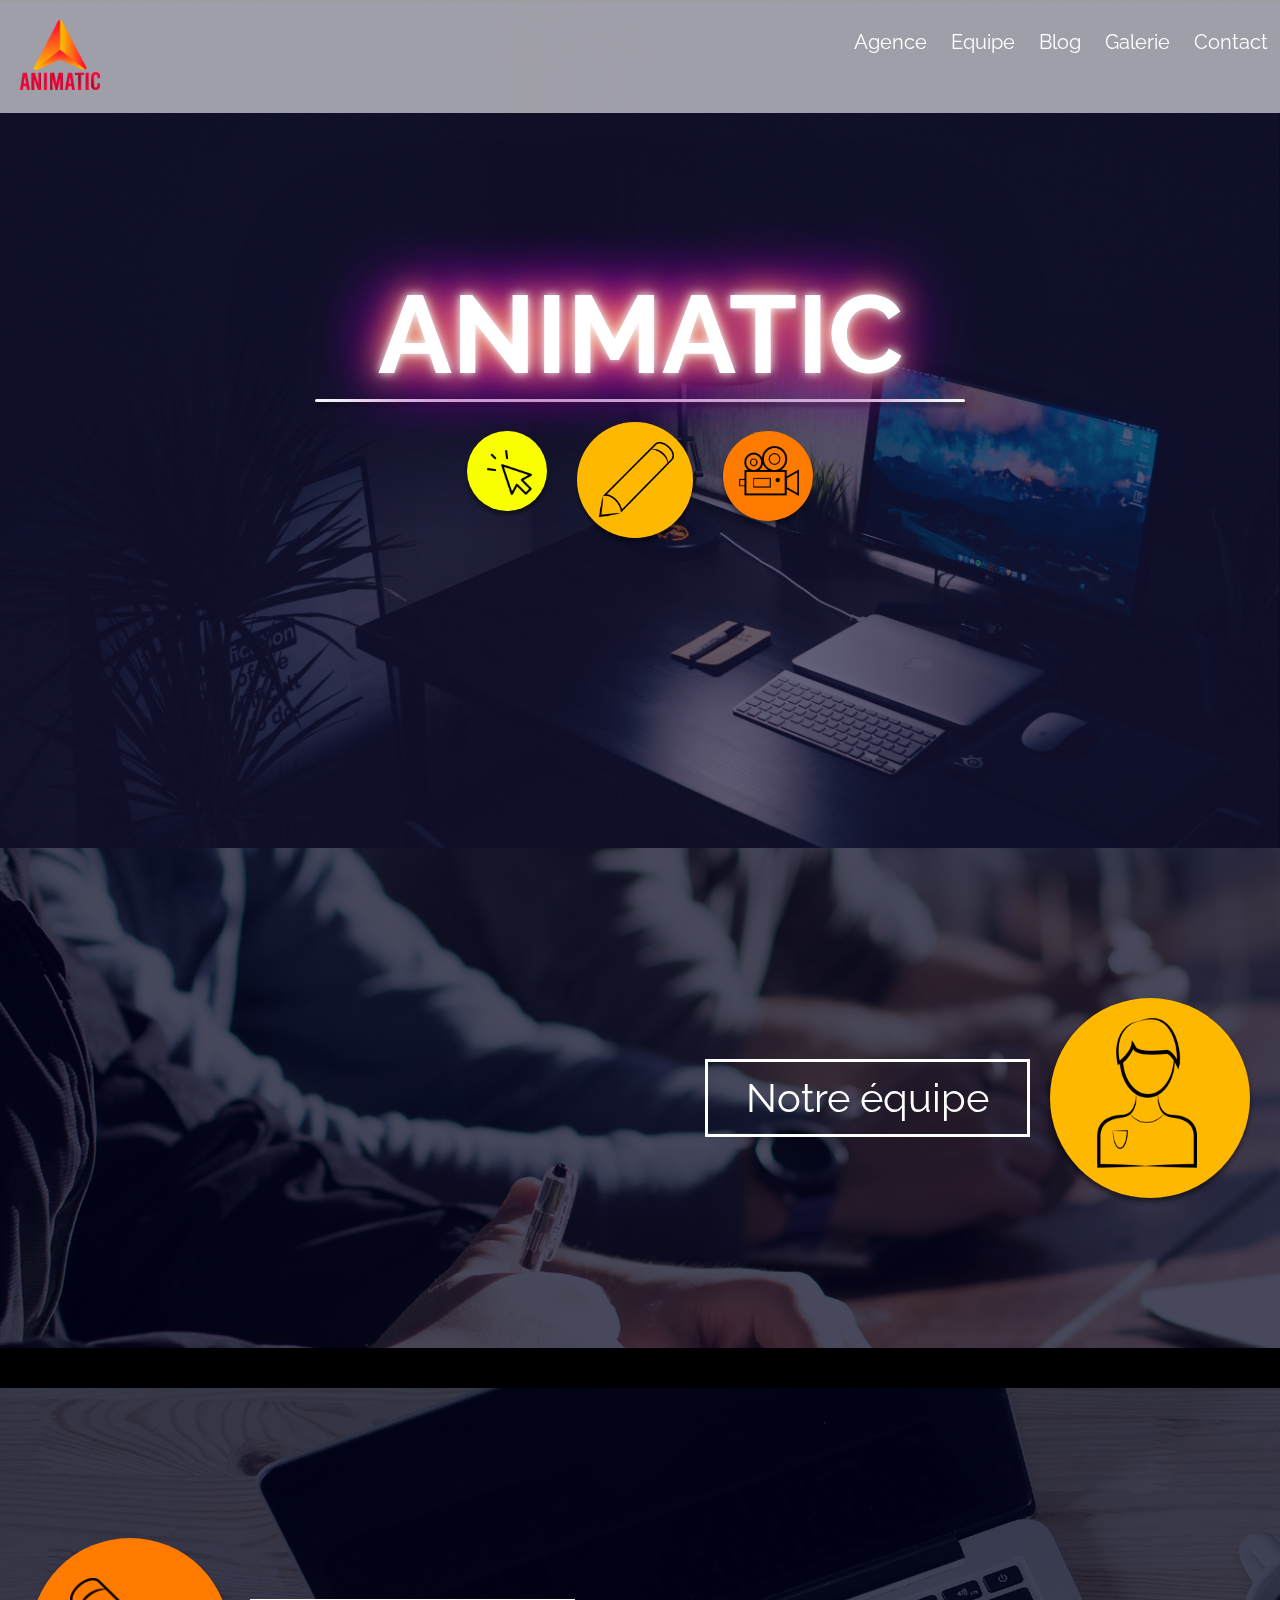
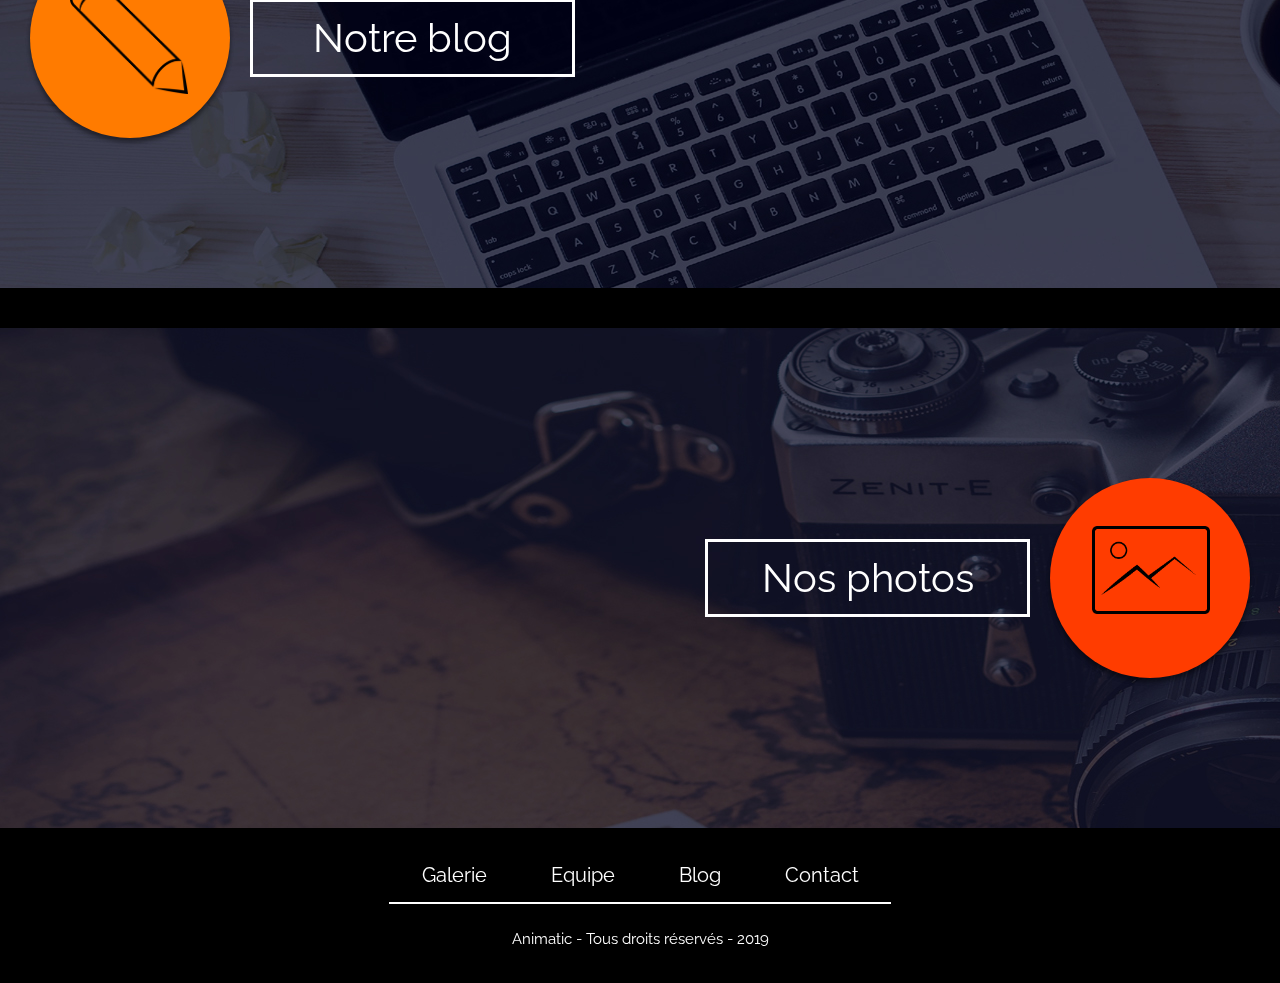
==== index.html @ a9f12fcb "Add files via upload" ====
<!DOCTYPE html>
<html lang="fr">
<head>
	<meta charset="utf-8">
	<title>Animatic</title>
	<link href="https://fonts.googleapis.com/css?family=Raleway" rel="stylesheet">
	<link rel="stylesheet" type="text/css" href="styles/style_accueil.css">
	<link rel="icon" type="image/png" href="img/favicon.png" /> 
</head>

<body>
	
	<header>
		
		<div class="flexmenu espace"> 
			<!-- LOGO  -->
			<a href="index.html">
				<div class="logo">
					<img src="img/logo1.png" class="logo1">
				</div>
			</a>
			
			<!-- MENU-->
			<div class="menu">
				<a href="pages/Contact.html" class="neon">Contact</a>
				<a href="pages/Galerie.html"  class="neon">Galerie</a>
				<a href="pages/Blog.html" class="neon">Blog</a> 
				<a href="pages/Equipe.html" class="neon">Equipe</a>
				<a href="pages/Accueil.html" class="neon">Agence</a>
			</div> 
		</div>
		
	</header>
	
	
	<img src="img/testoff.jpg" class="superbg">
	
	
	
	<!-- PARTIE 1 -->
	<div class="animatic blink">ANIMATIC</div>
	<div class="ligne shadow"></div>
	
	<div class="flex">
		
		<a href="pages/Equipe.html">
			<div class="ellipse1 couleurlight shadow neonbox">
				<img src="img/cursor.png" class="cursor">
			</div>
		</a>
		
		<a href="pages/Blog.html">
			<div class="ellipse2 couleurmedium1 shadow neonbox">
				<img src="img/pen.png" class="pen ">
			</div>
		</a>
		
		<a href="pages/Galerie.html">
			
			<div class="ellipse3 couleurmedium2 shadow neonbox">
				<img src="img/video-camera.png" class="camera">
			</div>
		</a>
		
	</div>
	
	
	<!-- PARTIE 2 -->
	
	<!-- AGENCE -->
	
	
	<!-- EQUIPE -->
	<div class="team">
		<div class="flexBoitesGauche">
			
			<div class="cadreEquipe equipe">
				<a href="pages/Equipe.html">Notre équipe</a>
			</div>
			
			<div class="ellipseEquipe couleurmedium1 shadow">
				<img src="img/user.png" class="man">
			</div>	
		</div>
	</div>
	
	<!-- BLOG -->
	
	<div class="blogpic">
		<div class="flexBoitesDroite">
			
			<div class="ellipseBlog couleurmedium2 shadow">
				<img src="img/pen1.png" class="ecrit">
			</div> 
			
			<div class="cadreBlog blog">
				<a href="pages/Blog.html">Notre blog</a>
			</div>
			
		</div>
	</div>
	
	
	
	<!-- GALERIE -->
	<div class="pic">
		<div class="flexBoitesGauche">
			
			<div class="cadreGalerie galerie">
				<a href="pages/Galerie.html">Nos photos</a>
			</div>
			
			<div class="ellipseGalerie couleurdark shadow">
				<img src="img/photo.png" class="photo">
			</div>
			
		</div>
	</div>
	
	<footer>
		<a href="pages/Galerie.html">Galerie</a>
		<a href="pages/Equipe.html">Equipe</a>
		<a href="pages/Blog.html">Blog</a>
		<a href="pages/Contact.html">Contact</a>
		<hr>
		<br>
		Animatic - Tous droits réservés - 2019
	</footer>
	
</body>
</html>
---- styles/style_accueil.css ----
header{
    width: 100%;
    position: fixed;
    top: 0;
    background-color: rgba(255, 255, 255, 0.6);
}

img.superbg {
    position:fixed;
    top:0;
    left:0;
    z-index:-1;
    width: 100vw;
    height: 100vh;
}


.blink {
    color:black; 
    animation: colorblink 3s infinite;
    font-size: 120px;
}

@keyframes colorblink { 
  0% { }
  70% { color:white;
        text-shadow : 
        0 0 10px white;
        text-shadow : 
        0 0 30px rgb(255, 233, 153);
        text-shadow :  
        0 0 40px rgb(253, 0, 0),
        0 0 70px rgb(225, 0, 255), 
        0 0 80px rgb(225, 0, 255), 
        0 0 100px #183152, 
        0 0 150px #183152; } 
}


body{
	padding: 0px;
	margin: 0px;
	font-family: 'Roboto', sans-serif;
	font-size: 14px;
	background-color: black;
}


/**********************************************************/
/************************COULEURS**************************/
/**********************************************************/
.couleurlight{
    background: #FAFF00;
}

.couleurmedium1{
    background: #FFB800;
}

.couleurmedium2{
    background: rgb(255, 123, 0);
}

.couleurdark{
    background: rgb(255, 60, 0);
}

.neon:hover{
	color:white;
	text-shadow: 
	0 0 10px white,
	 0 0 30px rgb(255, 233, 153), 
	 0 0 40px rgb(253, 0, 0),
	 0 0 70px rgb(225, 0, 255), 
	 0 0 80px rgb(225, 0, 255), 
	 0 0 100px #183152, 
	 0 0 150px #183152;
}

.neonbox:hover{
	box-shadow: 
	0 0 10px white,
	 0 0 30px rgb(255, 233, 153), 
	 0 0 40px rgb(253, 0, 0),
	 0 0 70px rgb(225, 0, 255), 
	 0 0 80px rgb(225, 0, 255), 
	 0 0 100px #183152, 
	 0 0 150px #183152;
	transition-duration: 1s;
}

/*************************EFFETS***************************/

.shadow{
	box-shadow: 0px 4px 4px rgba(0, 0, 0, 0.25), 
	0px 4px 4px rgba(0, 0, 0, 0.25);
}

/**********************************************************/
/*********************FIN COULEURS*************************/
/**********************************************************/


/**********************************************************/
/************************MENU******************************/
/**********************************************************/

/* LOGOS */

.logo{
    margin: 20px;
}
    
.logo1{ 
    width: 80px;
    height: 70px;
}

/* MENU */  

/**********************************************************/
/***********************FIN MENU***************************/
/**********************************************************/

.flexmenu{
	display: flex;	
}

.menu {
    padding-top: 20px;
    color: #ffffff;
    font-size: 20px;
    font-family: Raleway;
}
  
.menu a {
    float: right;
    color: #ffffff;
    padding: 10px 12px;
    text-decoration: none;
}
  
.menu a:hover {
    color: #FFB800;
    transition-duration: 0.4s;
}  

.espace{
    justify-content: space-between;
}

/**********************************************************/
/***********************PARTIE 1***************************/
/**********************************************************/

.animatic{
    text-align: center;  
    font-family: Raleway;
    font-weight: bold;
    font-size: 110px;
    padding-top: 30vh; 
    color:white;
	text-shadow: 
	0 0 10px white,
	 0 0 30px rgb(255, 233, 153), 
	 0 0 40px rgb(253, 0, 0),
	 0 0 70px rgb(225, 0, 255), 
	 0 0 80px rgb(225, 0, 255), 
	 0 0 100px #183152, 
	 0 0 150px #183152;
}

.ligne{
    width: 650px;
    height: 3px;
    margin-left: auto;
    margin-right: auto;
    border-radius: 40px;
    background-color: white;
}

/* FLEX POUR ELLIPSES */

.flex{
    display: flex;			
    margin:20px;
    justify-content: center;
}

/* ELLPSES */

.ellipse1{
    width: 80px;
    height: 80px;
	margin-left: auto;
	margin-top: 9px;
    border-radius:100px;
}

.ellipse2{
    width: 116px;
    height: 116px;
    margin-left: 30px;
    margin-right: 30px;
    border-radius:100px;
    margin-bottom: 270px;
}

.ellipse3{
    width: 90px;
    height: 90px;
	margin-right: auto; 
	margin-top: 9px;
    border-radius:100px;
}

/* HOVER ELLIPSES */

.ellipse1:hover{
    transform: scale(1.10);
    transition-duration: 1s;
}

.ellipse2:hover{
    transform: scale(1.10);
    transition-duration: 1s;
}

.ellipse3:hover{
    transform: scale(1.10);
    transition-duration: 1s;
}

.pen{
	width: 75px;
	height: 75px;
	margin-top: 20px;
	margin-left: 22px;
}

.pen:hover{
	transform: scale(1.1);
	transition-duration: 1s;
}

.cursor{
	width: 45px;
	height: 45px;
	margin-top: 19px;
	margin-left: 20px;
}

.cursor:hover{
	transform: scale(1.3);
	transition-duration: 1s;
}

.camera{
	width: 60px;
	height: 50px;
	margin-top:15px;
	margin-left: 16px;
}

.camera:hover{
	transform: scale(1.2);
	transition-duration: 1s;
}

/**********************************************************/
/***********************FIN PARTIE 1***********************/
/**********************************************************/


/**********************************************************/
/**********************PARTIE 2****************************/
/**********************************************************/


/* FLEX BOITES */
 .flexBoitesDroite{
    display: flex;
    margin: 0px;
}

.flexBoitesGauche{
    display: flex;
    margin: 0px;
    float: right;
}

/* BACK */

.team{
    background-image: url(../img/team.jpg);
    
    height: 500px;
    width: 100%;
    min-width: 1000px;
    margin-top: 40px;
}

.blogpic{
    background-image: url(../img/blog.jpg);
    
    height: 500px;
    width: 100%;
    min-width: 1000px;
    margin-top: 40px;
}

.pic{
    background-image: url(../img/pic.jpg);
    
    height: 500px;
    width: 100%;
    min-width: 1000px;
    margin-top: 40px;
}


/*****************************AGENCE************************/
/* ABSOLUT */
.ellipseAgence{
    margin-top: 150px; 
    margin-left: 30px;
    width: 200px;
    height: 200px;
    border-radius: 500px;
}

.ellipseAgence:hover{
    transform: scale(1.10);
    transition-duration: 1s;
}

.home{
    width: 125px;
    height: 120px;
    margin-top: 30px;
    margin-left: 39px;
}

.home:hover{
    transform: scale(1.2);
    transition-duration: 1s;
}

.cadreAgence{
    margin-top: 211px;
    margin-left: 20px;
    width: 325px;
    height: 78px;
    border: 3px solid #FFFFFF;
    box-sizing: border-box;
}

.agence{ 
    padding-top: 12px;
    color: #ffffff;
    font-size: 40px;
    font-family: "Raleway";
    text-align: center;
}
  
.agence a{
    color: #ffffff;
    padding: 10px 12px;
    text-decoration: none;
}
  
.agence a:hover{
    color: #FFB800;
    transition-duration: 1s;   
}  


/****************************EQIUPE************************/

.ellipseEquipe{
    margin-top: 150px; 
    margin-right: 30px;
    width: 200px;
    height: 200px;
    border-radius: 500px;
}

.ellipseEquipe:hover{
    transform: scale(1.10);
    transition-duration: 1s;
}

.man{
    width: 100px;
    height: 150px;
    margin-top: 20px;
    margin-left: 47px;
}

.man:hover{
    transform: scale(1.2);
    transition-duration: 1s;
}

.cadreEquipe{
    margin-top: 211px;
    margin-right: 20px;
    width: 325px;
    height: 78px;
    border: 3px solid #FFFFFF;
    box-sizing: border-box;
}

.equipe{
    padding-top: 12px;
    color: #ffffff;
    font-size: 40px;
    font-family: Raleway;
    text-align: center;
}
  
.equipe a{
    color: #ffffff;
    padding: 10px 12px;
    text-decoration: none;
}
  
.equipe a:hover{
    color: #FFB800;
    transition-duration: 1s;   
} 

/***********************BLOG*******************************/

.ellipseBlog{
    margin-top: 150px; 
    margin-left: 30px;
    width: 200px;
    height: 200px;
    border-radius: 500px;
}

.ellipseBlog:hover{
    transform: scale(1.10);
    transition-duration: 1s;
}

.ecrit{
    width: 118px;
    margin-top: 40px;
    margin-left: 40px;
}

.ecrit:hover{
    transform: scale(1.2);
    transition-duration: 1s;
}

.cadreBlog{
    margin-top: 211px;
    margin-left: 20px;
    width: 325px;
    height: 78px;
    border: 3px solid #FFFFFF;
    box-sizing: border-box;
}

.blog{
    padding-top: 12px;
    color: #ffffff;
    font-size: 40px;
    font-family: Raleway;
    text-align: center;
}
  
.blog a{
    color: #ffffff;
    padding: 10px 12px;
    text-decoration: none;
}
  
.blog a:hover{
    color: #FFB800;
    transition-duration: 1s;   
} 

/**********************GALERIE*****************************/

.ellipseGalerie{
    margin-top: 150px; 
    margin-right: 30px;
    width: 200px;
    height: 200px;
    border-radius: 500px;
}

.ellipseGalerie:hover{
    transform: scale(1.10);
    transition-duration: 1s;
}

.photo{
    width: 118px;
    margin-top: 48px;
    margin-left: 42px;
}

.photo:hover{
    transform: scale(1.2);
    transition-duration: 1s;
}

.cadreGalerie{
    margin-top: 211px;
    margin-right: 20px;
    width: 325px;
    height: 78px;
    border: 3px solid #FFFFFF;
    box-sizing: border-box;
}

.galerie{
    padding-top: 12px;
    color: #ffffff;
    font-size: 40px;
    font-family: Raleway;
    text-align: center;
}
  
.galerie a{
    color: #ffffff;
    padding: 10px 12px;
    text-decoration: none;
}
  
.galerie a:hover{
    color: #FFB800;
    transition-duration: 1s;   
} 

/**********************************************************/
/**********************FIN PARTIE 2************************/
/**********************************************************/

footer{
    background-color: black;
    text-align: center;
    padding: 35px;
    font-family :'Raleway';
    color: white;
    font-size: 15px;
}

footer a{
    text-decoration: none;
    color: white;
    font-size: 15pt;
    margin: 30px;
}

footer a:hover{
    color: #FFB800;
    transition-duration: 0.5s;
}

hr{
    border: 1px solid white;
    width: 500px;
    margin-top: 15px;
}
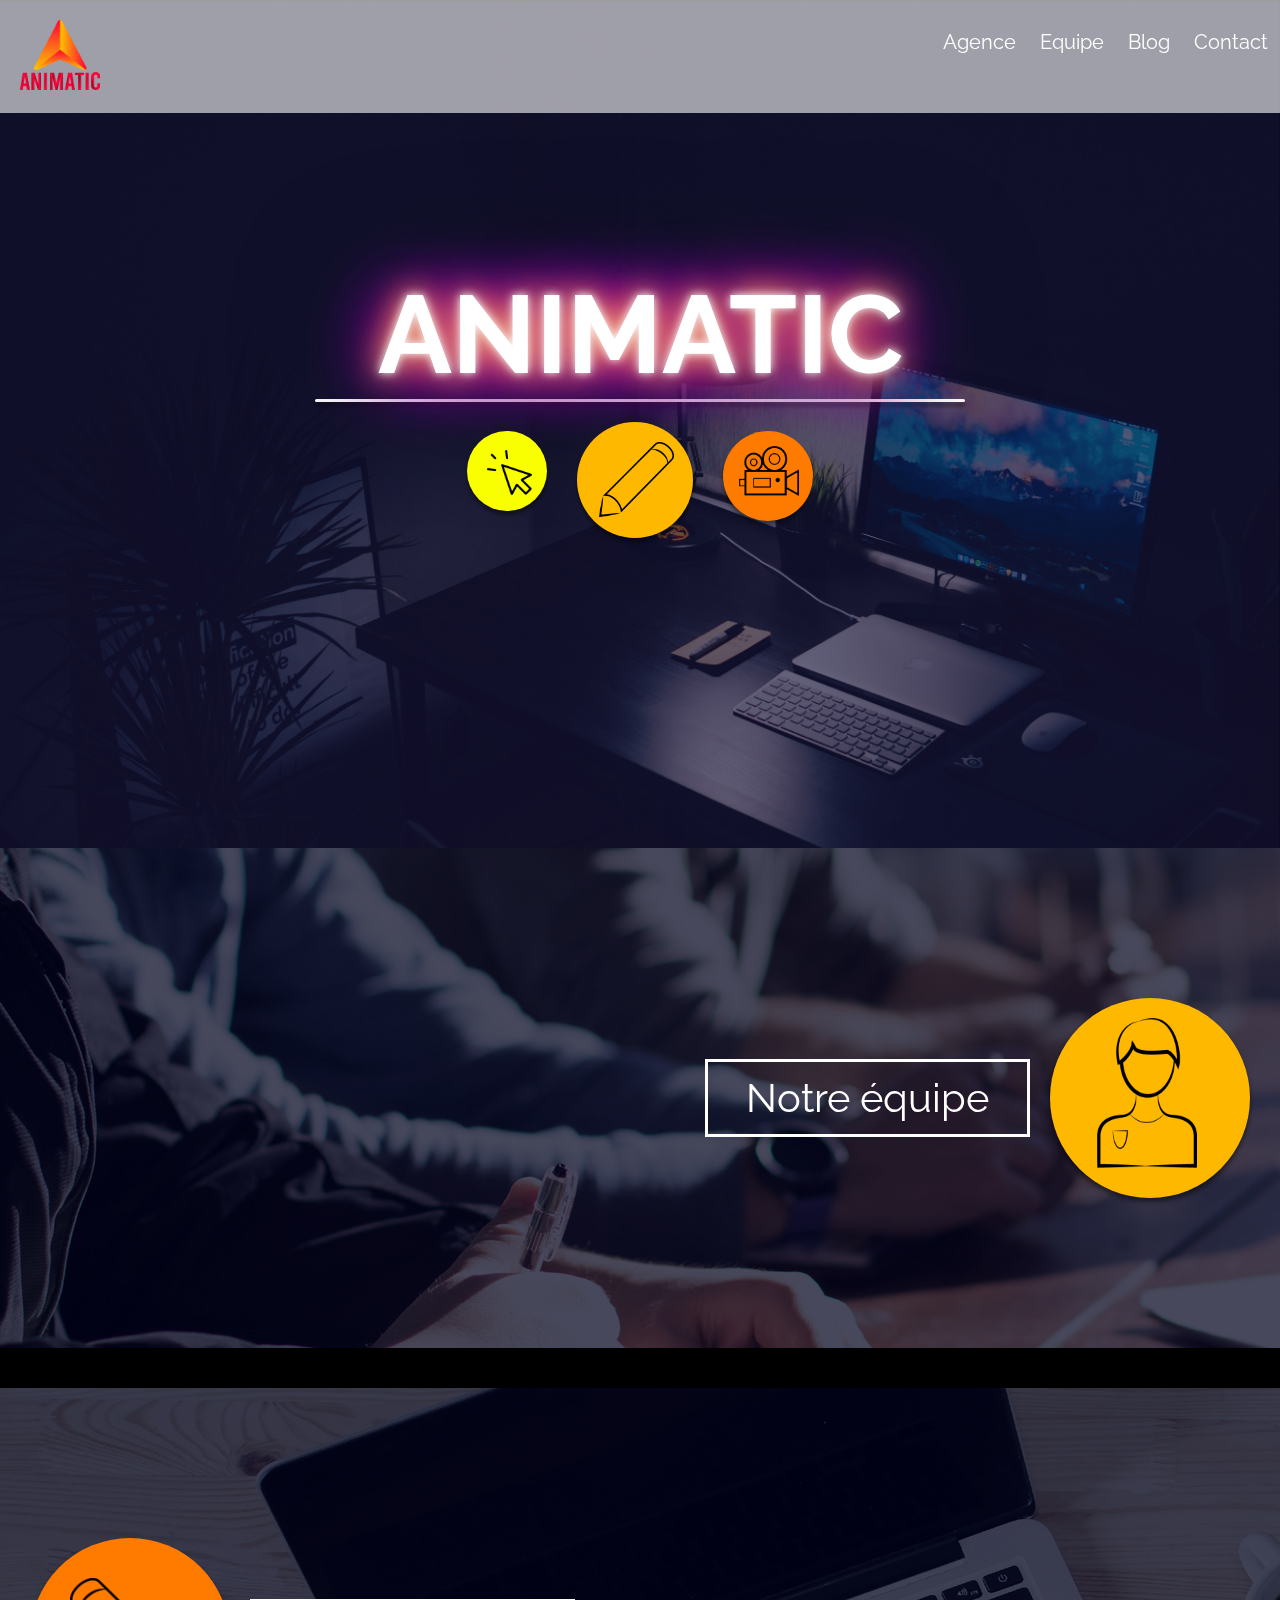
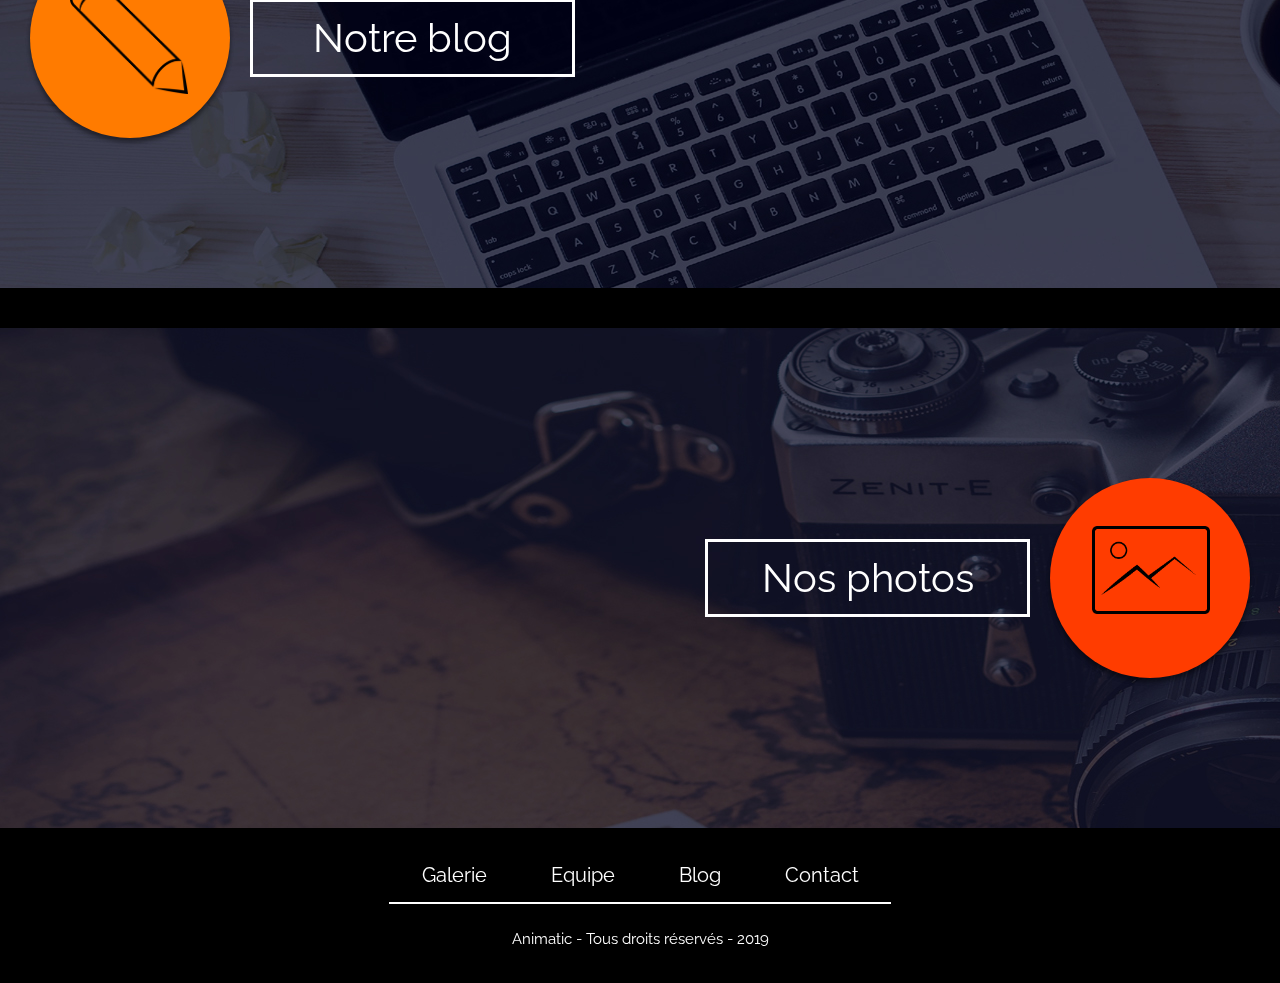
==== commit b46b8463: "Update index.html" ====
--- a/index.html
+++ b/index.html
@@ -23,7 +23,7 @@
 			<!-- MENU-->
 			<div class="menu">
 				<a href="pages/Contact.html" class="neon">Contact</a>
-				<a href="pages/Galerie.html"  class="neon">Galerie</a>
+				<!---<a href="pages/Galerie.html"  class="neon">Galerie</a>--->
 				<a href="pages/Blog.html" class="neon">Blog</a> 
 				<a href="pages/Equipe.html" class="neon">Equipe</a>
 				<a href="pages/Accueil.html" class="neon">Agence</a>
@@ -128,4 +128,4 @@
 	</footer>
 	
 </body>
-</html>+</html>
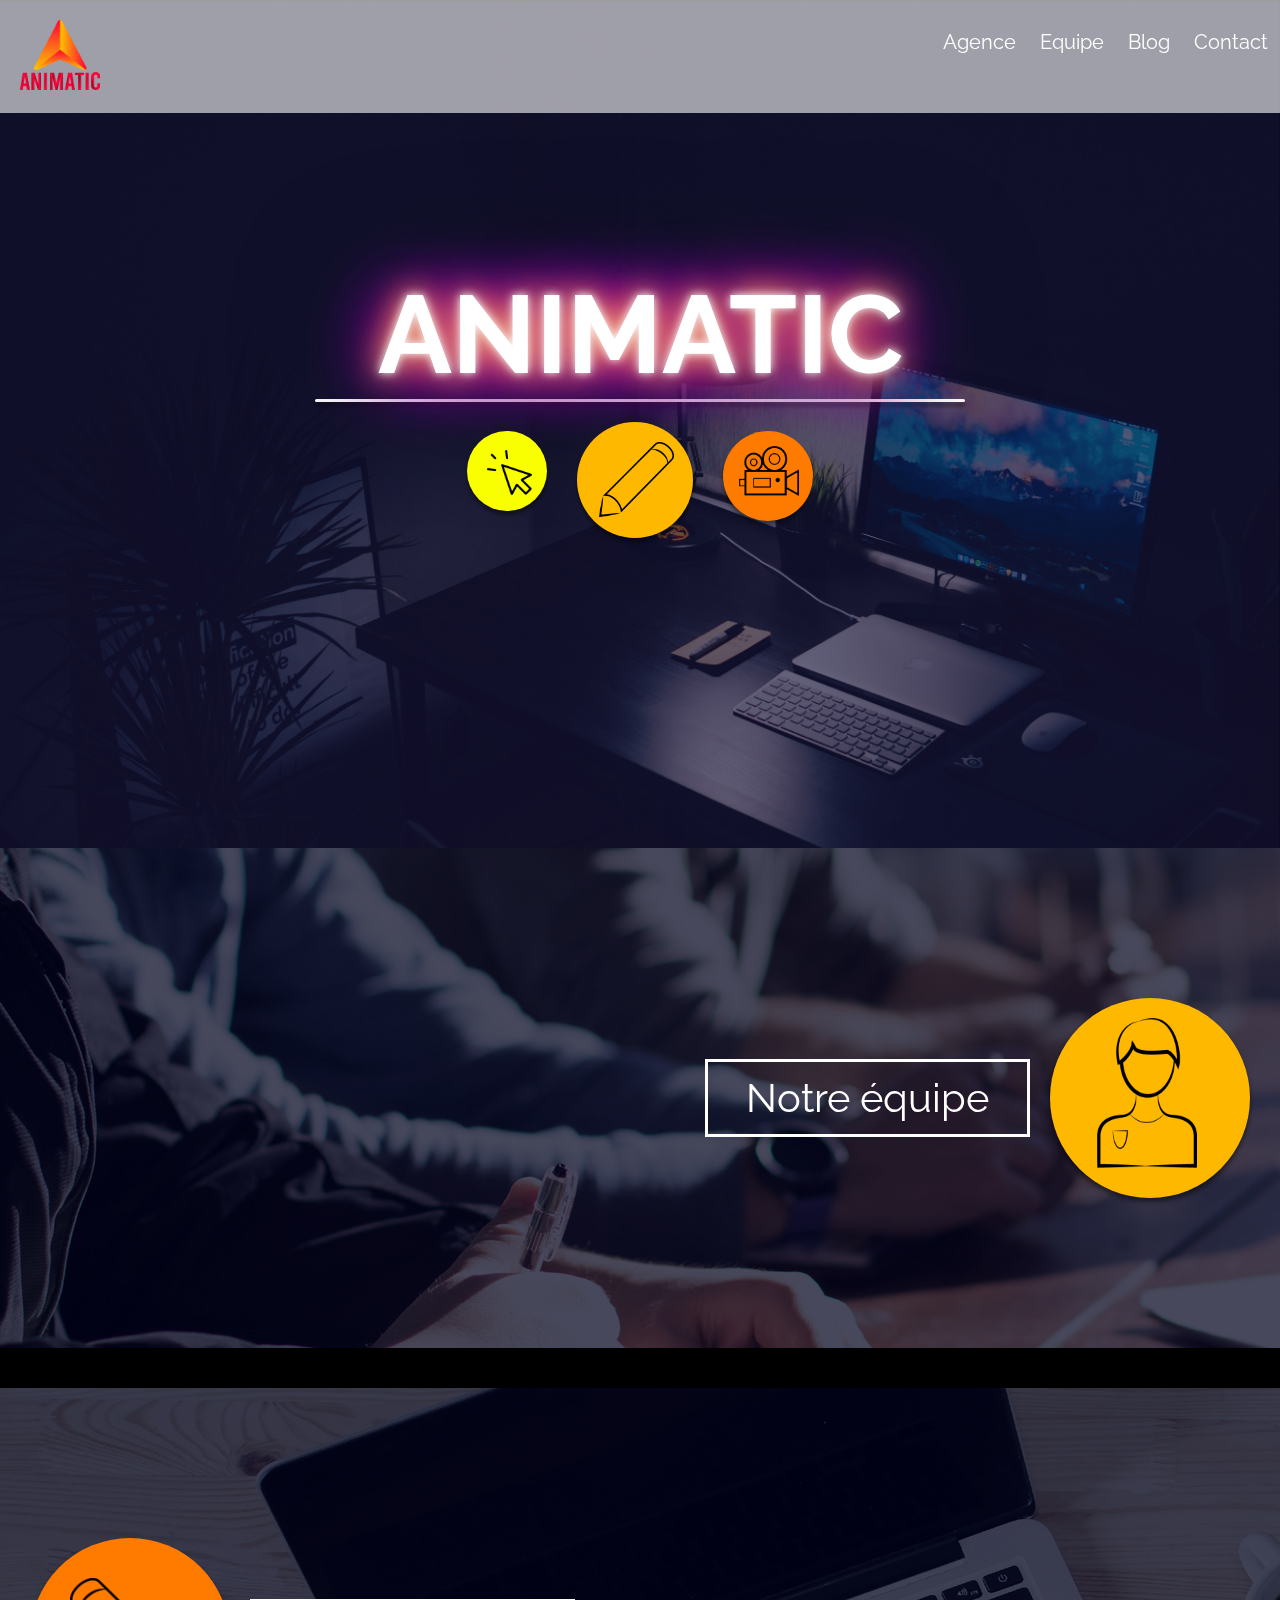
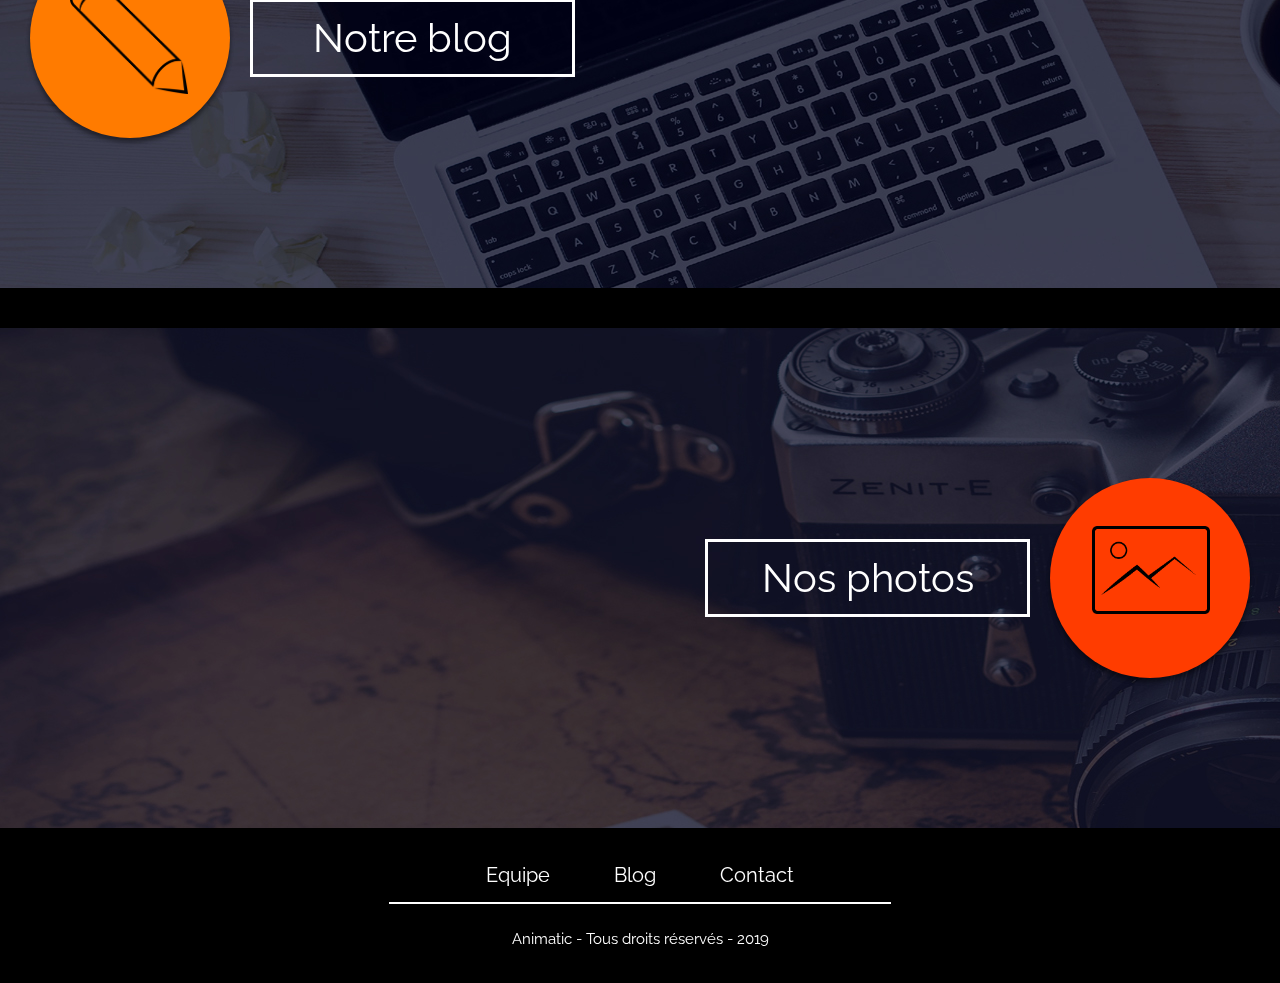
==== commit 89b2cb94: "Add files via upload" ====
--- a/index.html
+++ b/index.html
@@ -5,120 +5,119 @@
 	<title>Animatic</title>
 	<link href="https://fonts.googleapis.com/css?family=Raleway" rel="stylesheet">
 	<link rel="stylesheet" type="text/css" href="styles/style_accueil.css">
-	<link rel="icon" type="image/png" href="img/favicon.png" /> 
+	<link rel="stylesheet" type="text/css" href="styles/style_page.css">
+	<link rel="icon" type="image/png" href="img/favicon.png" />
 </head>
 
 <body>
-	
+
 	<header>
-		
-		<div class="flexmenu espace"> 
+
+		<div class="flexmenu espace">
 			<!-- LOGO  -->
 			<a href="index.html">
 				<div class="logo">
 					<img src="img/logo1.png" class="logo1">
 				</div>
 			</a>
-			
+
 			<!-- MENU-->
 			<div class="menu">
 				<a href="pages/Contact.html" class="neon">Contact</a>
-				<!---<a href="pages/Galerie.html"  class="neon">Galerie</a>--->
-				<a href="pages/Blog.html" class="neon">Blog</a> 
+				<a href="pages/Blog.html" class="neon">Blog</a>
 				<a href="pages/Equipe.html" class="neon">Equipe</a>
 				<a href="pages/Accueil.html" class="neon">Agence</a>
-			</div> 
+			</div>
 		</div>
-		
+
 	</header>
-	
-	
+
+
 	<img src="img/testoff.jpg" class="superbg">
-	
-	
-	
+
+
+
 	<!-- PARTIE 1 -->
 	<div class="animatic blink">ANIMATIC</div>
 	<div class="ligne shadow"></div>
-	
+
 	<div class="flex">
-		
+
 		<a href="pages/Equipe.html">
 			<div class="ellipse1 couleurlight shadow neonbox">
 				<img src="img/cursor.png" class="cursor">
 			</div>
 		</a>
-		
+
 		<a href="pages/Blog.html">
 			<div class="ellipse2 couleurmedium1 shadow neonbox">
 				<img src="img/pen.png" class="pen ">
 			</div>
 		</a>
-		
+
 		<a href="pages/Galerie.html">
-			
+
 			<div class="ellipse3 couleurmedium2 shadow neonbox">
 				<img src="img/video-camera.png" class="camera">
 			</div>
 		</a>
-		
+
 	</div>
-	
-	
+
+
 	<!-- PARTIE 2 -->
-	
+
 	<!-- AGENCE -->
-	
-	
+
+
 	<!-- EQUIPE -->
 	<div class="team">
 		<div class="flexBoitesGauche">
-			
+
 			<div class="cadreEquipe equipe">
 				<a href="pages/Equipe.html">Notre équipe</a>
 			</div>
-			
+
 			<div class="ellipseEquipe couleurmedium1 shadow">
 				<img src="img/user.png" class="man">
-			</div>	
+			</div>
 		</div>
 	</div>
-	
+
 	<!-- BLOG -->
-	
+
 	<div class="blogpic">
 		<div class="flexBoitesDroite">
-			
+
 			<div class="ellipseBlog couleurmedium2 shadow">
 				<img src="img/pen1.png" class="ecrit">
-			</div> 
-			
+			</div>
+
 			<div class="cadreBlog blog">
 				<a href="pages/Blog.html">Notre blog</a>
 			</div>
-			
+
 		</div>
 	</div>
-	
-	
-	
+
+
+
 	<!-- GALERIE -->
 	<div class="pic">
 		<div class="flexBoitesGauche">
-			
+
 			<div class="cadreGalerie galerie">
 				<a href="pages/Galerie.html">Nos photos</a>
 			</div>
-			
+
 			<div class="ellipseGalerie couleurdark shadow">
 				<img src="img/photo.png" class="photo">
 			</div>
-			
+
 		</div>
 	</div>
-	
+
 	<footer>
-		<a href="pages/Galerie.html">Galerie</a>
 		<a href="pages/Equipe.html">Equipe</a>
 		<a href="pages/Blog.html">Blog</a>
 		<a href="pages/Contact.html">Contact</a>
@@ -126,6 +125,6 @@
 		<br>
 		Animatic - Tous droits réservés - 2019
 	</footer>
-	
+
 </body>
 </html>
--- a/styles/style_accueil.css
+++ b/styles/style_accueil.css
@@ -1,10 +1,3 @@
-header{
-    width: 100%;
-    position: fixed;
-    top: 0;
-    background-color: rgba(255, 255, 255, 0.6);
-}
-
 img.superbg {
     position:fixed;
     top:0;
@@ -16,35 +9,25 @@
 
 
 .blink {
-    color:black; 
+    color:black;
     animation: colorblink 3s infinite;
     font-size: 120px;
 }
 
-@keyframes colorblink { 
+@keyframes colorblink {
   0% { }
   70% { color:white;
-        text-shadow : 
+        text-shadow :
         0 0 10px white;
-        text-shadow : 
+        text-shadow :
         0 0 30px rgb(255, 233, 153);
-        text-shadow :  
+        text-shadow :
         0 0 40px rgb(253, 0, 0),
-        0 0 70px rgb(225, 0, 255), 
-        0 0 80px rgb(225, 0, 255), 
-        0 0 100px #183152, 
-        0 0 150px #183152; } 
-}
-
-
-body{
-	padding: 0px;
-	margin: 0px;
-	font-family: 'Roboto', sans-serif;
-	font-size: 14px;
-	background-color: black;
-}
-
+        0 0 70px rgb(225, 0, 255),
+        0 0 80px rgb(225, 0, 255),
+        0 0 100px #183152,
+        0 0 150px #183152; }
+}
 
 /**********************************************************/
 /************************COULEURS**************************/
@@ -67,24 +50,24 @@
 
 .neon:hover{
 	color:white;
-	text-shadow: 
+	text-shadow:
 	0 0 10px white,
-	 0 0 30px rgb(255, 233, 153), 
+	 0 0 30px rgb(255, 233, 153),
 	 0 0 40px rgb(253, 0, 0),
-	 0 0 70px rgb(225, 0, 255), 
-	 0 0 80px rgb(225, 0, 255), 
-	 0 0 100px #183152, 
+	 0 0 70px rgb(225, 0, 255),
+	 0 0 80px rgb(225, 0, 255),
+	 0 0 100px #183152,
 	 0 0 150px #183152;
 }
 
 .neonbox:hover{
-	box-shadow: 
+	box-shadow:
 	0 0 10px white,
-	 0 0 30px rgb(255, 233, 153), 
+	 0 0 30px rgb(255, 233, 153),
 	 0 0 40px rgb(253, 0, 0),
-	 0 0 70px rgb(225, 0, 255), 
-	 0 0 80px rgb(225, 0, 255), 
-	 0 0 100px #183152, 
+	 0 0 70px rgb(225, 0, 255),
+	 0 0 80px rgb(225, 0, 255),
+	 0 0 100px #183152,
 	 0 0 150px #183152;
 	transition-duration: 1s;
 }
@@ -92,7 +75,7 @@
 /*************************EFFETS***************************/
 
 .shadow{
-	box-shadow: 0px 4px 4px rgba(0, 0, 0, 0.25), 
+	box-shadow: 0px 4px 4px rgba(0, 0, 0, 0.25),
 	0px 4px 4px rgba(0, 0, 0, 0.25);
 }
 
@@ -110,20 +93,20 @@
 .logo{
     margin: 20px;
 }
-    
-.logo1{ 
+
+.logo1{
     width: 80px;
     height: 70px;
 }
 
-/* MENU */  
+/* MENU */
 
 /**********************************************************/
 /***********************FIN MENU***************************/
 /**********************************************************/
 
 .flexmenu{
-	display: flex;	
+	display: flex;
 }
 
 .menu {
@@ -132,18 +115,18 @@
     font-size: 20px;
     font-family: Raleway;
 }
-  
+
 .menu a {
     float: right;
     color: #ffffff;
     padding: 10px 12px;
     text-decoration: none;
 }
-  
+
 .menu a:hover {
     color: #FFB800;
     transition-duration: 0.4s;
-}  
+}
 
 .espace{
     justify-content: space-between;
@@ -154,19 +137,19 @@
 /**********************************************************/
 
 .animatic{
-    text-align: center;  
+    text-align: center;
     font-family: Raleway;
     font-weight: bold;
     font-size: 110px;
-    padding-top: 30vh; 
+    padding-top: 30vh;
     color:white;
-	text-shadow: 
+	text-shadow:
 	0 0 10px white,
-	 0 0 30px rgb(255, 233, 153), 
+	 0 0 30px rgb(255, 233, 153),
 	 0 0 40px rgb(253, 0, 0),
-	 0 0 70px rgb(225, 0, 255), 
-	 0 0 80px rgb(225, 0, 255), 
-	 0 0 100px #183152, 
+	 0 0 70px rgb(225, 0, 255),
+	 0 0 80px rgb(225, 0, 255),
+	 0 0 100px #183152,
 	 0 0 150px #183152;
 }
 
@@ -182,7 +165,7 @@
 /* FLEX POUR ELLIPSES */
 
 .flex{
-    display: flex;			
+    display: flex;
     margin:20px;
     justify-content: center;
 }
@@ -209,7 +192,7 @@
 .ellipse3{
     width: 90px;
     height: 90px;
-	margin-right: auto; 
+	margin-right: auto;
 	margin-top: 9px;
     border-radius:100px;
 }
@@ -293,28 +276,22 @@
 
 .team{
     background-image: url(../img/team.jpg);
-    
+
     height: 500px;
-    width: 100%;
-    min-width: 1000px;
     margin-top: 40px;
 }
 
 .blogpic{
     background-image: url(../img/blog.jpg);
-    
+
     height: 500px;
-    width: 100%;
-    min-width: 1000px;
     margin-top: 40px;
 }
 
 .pic{
     background-image: url(../img/pic.jpg);
-    
+
     height: 500px;
-    width: 100%;
-    min-width: 1000px;
     margin-top: 40px;
 }
 
@@ -322,7 +299,7 @@
 /*****************************AGENCE************************/
 /* ABSOLUT */
 .ellipseAgence{
-    margin-top: 150px; 
+    margin-top: 150px;
     margin-left: 30px;
     width: 200px;
     height: 200px;
@@ -355,30 +332,30 @@
     box-sizing: border-box;
 }
 
-.agence{ 
+.agence{
     padding-top: 12px;
     color: #ffffff;
     font-size: 40px;
     font-family: "Raleway";
     text-align: center;
 }
-  
+
 .agence a{
     color: #ffffff;
     padding: 10px 12px;
     text-decoration: none;
 }
-  
+
 .agence a:hover{
     color: #FFB800;
-    transition-duration: 1s;   
-}  
+    transition-duration: 1s;
+}
 
 
 /****************************EQIUPE************************/
 
 .ellipseEquipe{
-    margin-top: 150px; 
+    margin-top: 150px;
     margin-right: 30px;
     width: 200px;
     height: 200px;
@@ -418,22 +395,22 @@
     font-family: Raleway;
     text-align: center;
 }
-  
+
 .equipe a{
     color: #ffffff;
     padding: 10px 12px;
     text-decoration: none;
 }
-  
+
 .equipe a:hover{
     color: #FFB800;
-    transition-duration: 1s;   
-} 
+    transition-duration: 1s;
+}
 
 /***********************BLOG*******************************/
 
 .ellipseBlog{
-    margin-top: 150px; 
+    margin-top: 150px;
     margin-left: 30px;
     width: 200px;
     height: 200px;
@@ -472,22 +449,22 @@
     font-family: Raleway;
     text-align: center;
 }
-  
+
 .blog a{
     color: #ffffff;
     padding: 10px 12px;
     text-decoration: none;
 }
-  
+
 .blog a:hover{
     color: #FFB800;
-    transition-duration: 1s;   
-} 
+    transition-duration: 1s;
+}
 
 /**********************GALERIE*****************************/
 
 .ellipseGalerie{
-    margin-top: 150px; 
+    margin-top: 150px;
     margin-right: 30px;
     width: 200px;
     height: 200px;
@@ -526,45 +503,108 @@
     font-family: Raleway;
     text-align: center;
 }
-  
+
 .galerie a{
     color: #ffffff;
     padding: 10px 12px;
     text-decoration: none;
 }
-  
+
 .galerie a:hover{
     color: #FFB800;
-    transition-duration: 1s;   
-} 
+    transition-duration: 1s;
+}
 
 /**********************************************************/
 /**********************FIN PARTIE 2************************/
 /**********************************************************/
 
-footer{
-    background-color: black;
-    text-align: center;
-    padding: 35px;
-    font-family :'Raleway';
-    color: white;
-    font-size: 15px;
-}
-
-footer a{
-    text-decoration: none;
-    color: white;
-    font-size: 15pt;
-    margin: 30px;
-}
-
-footer a:hover{
-    color: #FFB800;
-    transition-duration: 0.5s;
-}
-
-hr{
-    border: 1px solid white;
-    width: 500px;
-    margin-top: 15px;
-}
+@media only screen and (max-width: 1020px) {
+
+  .flexBoitesDroite{
+     display: block;
+ }
+
+ .flexBoitesGauche{
+     display: block;
+ }
+
+ .flexBoitesDroite>div{
+    display: inline-block;
+}
+
+.flexBoitesGauche>div{
+   display: inline-block;
+}
+
+ .team{
+   display: flex;
+   margin:20px;
+   justify-content: center;
+ }
+
+ .blogpic{
+   display: flex;
+   margin:20px;
+   justify-content: center;
+ }
+
+ .pic{
+   display: flex;
+   margin:20px;
+   justify-content: center;
+ }
+}
+
+@media only screen and (max-width: 640px) {
+  .ellipseEquipe{
+      margin-top: 0;
+      margin-right: 0;
+  }
+
+  .cadreEquipe{
+      margin-top: 0;
+      margin-right: 0;
+  }
+  .ellipseGalerie{
+      margin-top: 0;
+      margin-right: 0;
+  }
+
+  .cadreGalerie{
+      margin-top: 0;
+      margin-right: 0;
+  }
+
+  .ellipseBlog{
+      margin-top: 0;
+      margin-left: 0;
+  }
+
+  .cadreBlog{
+      margin-top: 0;
+      margin-left: 0;
+  }
+
+  .flexBoitesDroite>div{
+     display: block;
+     margin-left: auto;
+     margin-right: auto;
+     margin-top: 50px;
+ }
+
+ .flexBoitesGauche>div{
+    display: block;
+    margin-left: auto;
+    margin-right: auto;
+    margin-top: 50px;
+ }
+
+ .animatic {
+   font-size: 62px;
+ }
+
+ .ligne {
+   display: none;
+ }
+}
--- a/styles/style_page.css
+++ b/styles/style_page.css
@@ -0,0 +1,54 @@
+header{
+    width: 100%;
+    position: fixed;
+    top: 0;
+    background-color: rgba(255, 255, 255, 0.6);
+    font-family :'Raleway';
+}
+
+body{
+	padding: 0px;
+	margin: 0px;
+	font-family: 'Roboto', sans-serif;
+	font-size: 14px;
+	background-color: black;
+}
+
+footer{
+    background-color: black;
+    text-align: center;
+    padding: 35px;
+    font-family :'Raleway';
+    color: white;
+    font-size: 15px;
+}
+
+footer a{
+    text-decoration: none;
+    color: white;
+    font-size: 15pt;
+    margin: 30px;
+}
+
+footer a:hover{
+    color: #FFB800;
+    transition-duration: 0.5s;
+}
+
+hr{
+    border: 1px solid white;
+    width: 500px;
+    margin-top: 15px;
+}
+
+@media only screen and (max-width: 640px) {
+  footer a {
+    display: block;
+  }
+  footer a:first-of-type {
+    margin-top: 0;
+  }
+  footer hr {
+    display: none;
+  }
+}
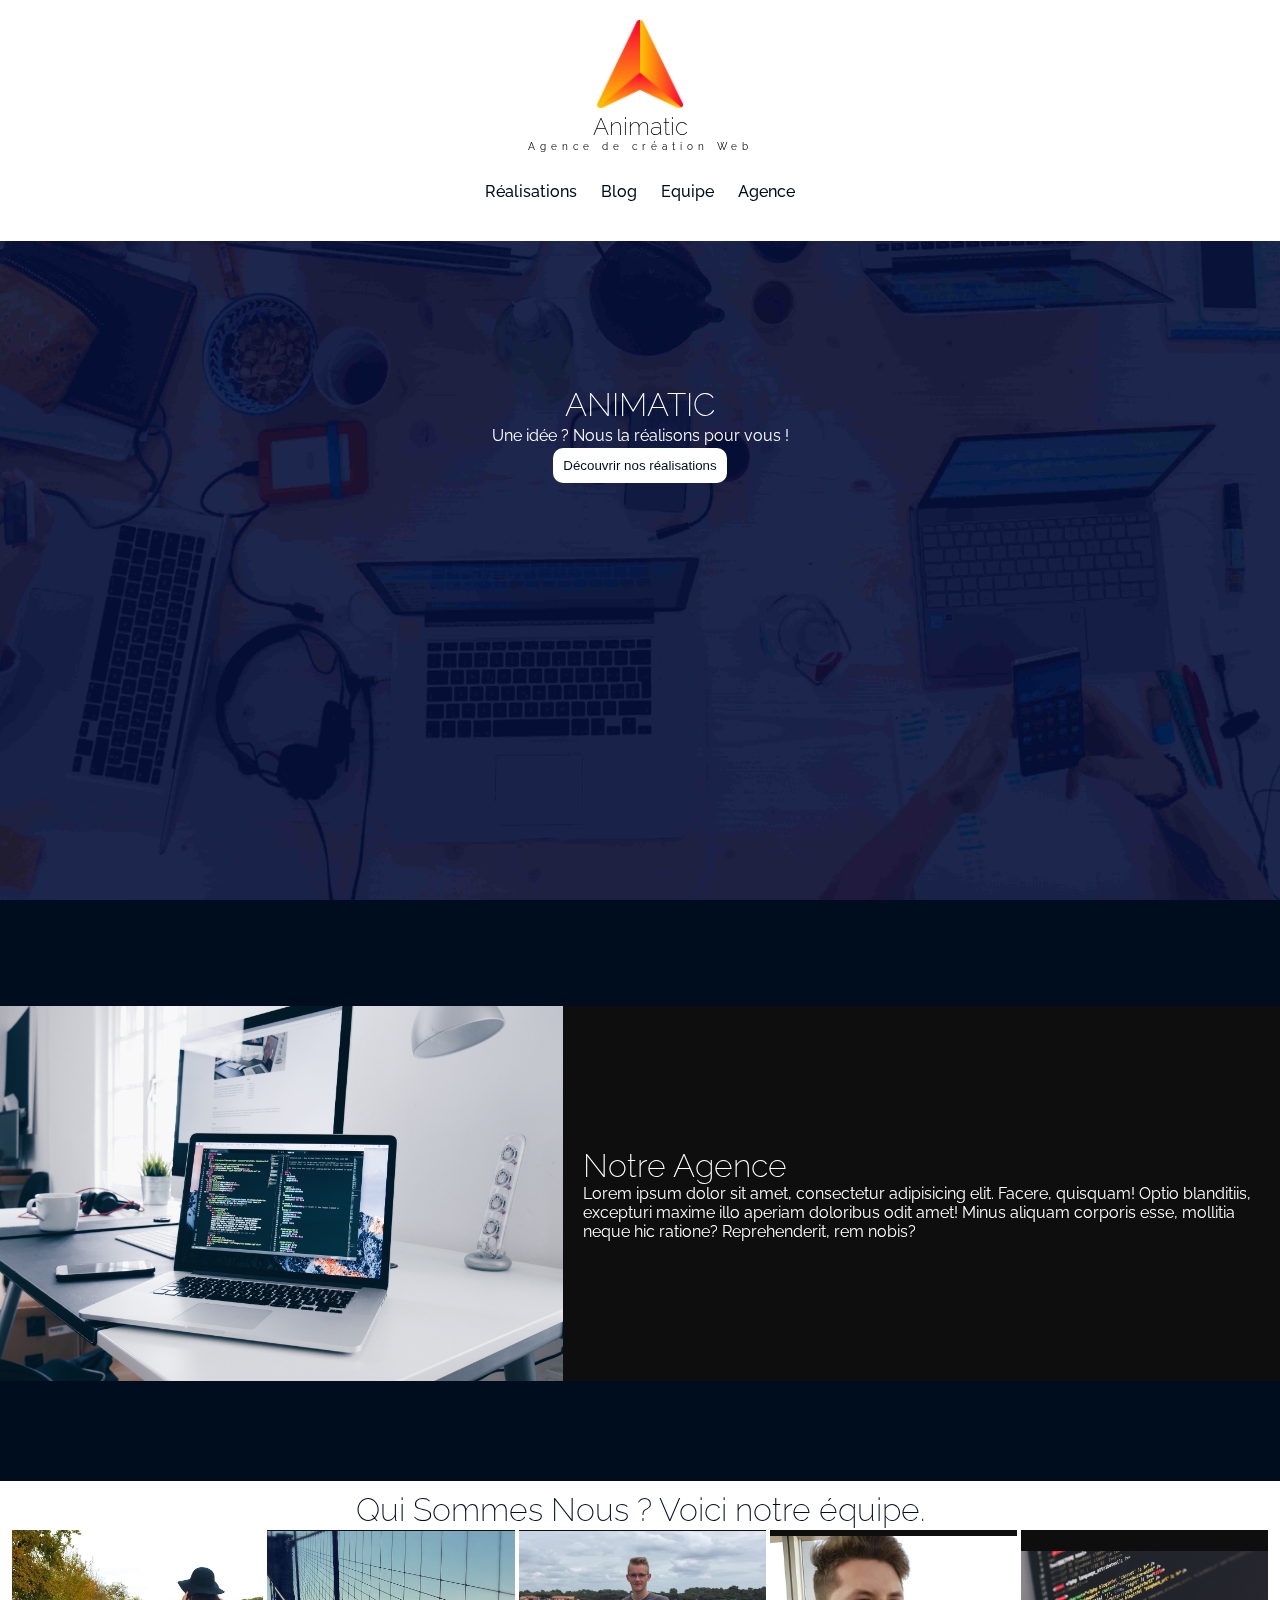
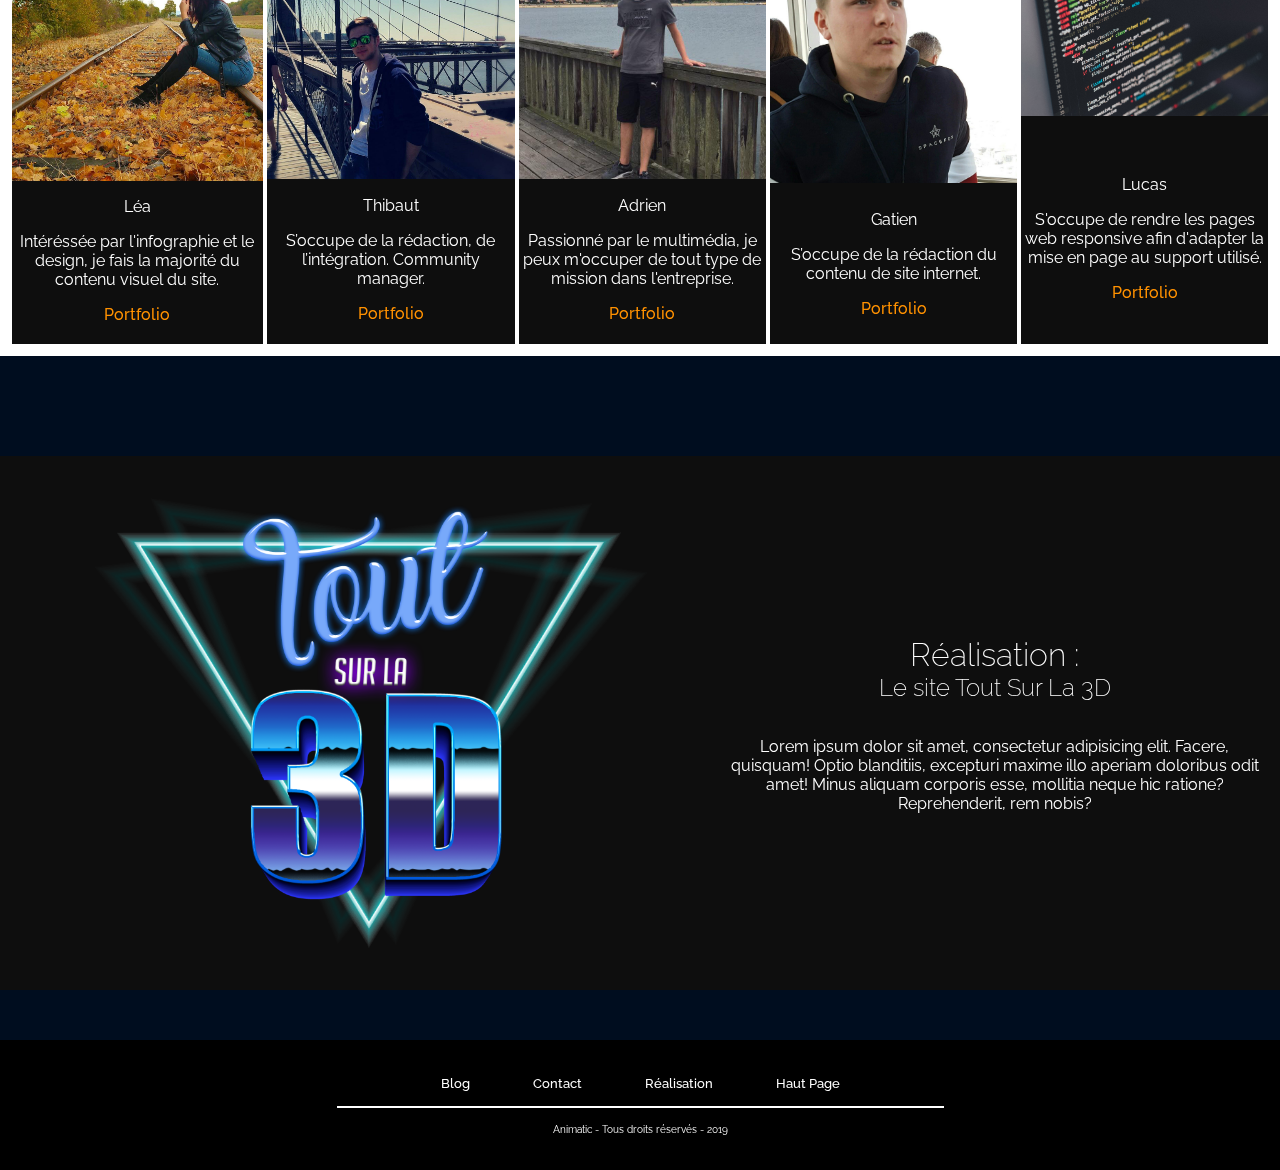
==== commit 4e8ab027: "Add files via upload" ====
--- a/index.html
+++ b/index.html
@@ -3,124 +3,126 @@
 <head>
 	<meta charset="utf-8">
 	<title>Animatic</title>
-	<link href="https://fonts.googleapis.com/css?family=Raleway" rel="stylesheet">
+	<link href="https://fonts.googleapis.com/css?family=Raleway:200,300,400,500,600,700,800,900&display=swap" rel="stylesheet">
 	<link rel="stylesheet" type="text/css" href="styles/style_accueil.css">
-	<link rel="stylesheet" type="text/css" href="styles/style_page.css">
+	<link rel="stylesheet" media="screen and (min-width: 800px)" href="styles/ordi.css">
+
+	
 	<link rel="icon" type="image/png" href="img/favicon.png" />
 </head>
 
 <body>
 
-	<header>
-
-		<div class="flexmenu espace">
-			<!-- LOGO  -->
-			<a href="index.html">
-				<div class="logo">
-					<img src="img/logo1.png" class="logo1">
-				</div>
-			</a>
-
+	<header id="haut">
+		<div class="menu">
+			<img src="img/favicon.png" alt="" style="width: 7%">
+			<h2>Animatic</h2>
+			<p>Agence de création Web</p>
 			<!-- MENU-->
 			<div class="menu">
-				<a href="pages/Contact.html" class="neon">Contact</a>
-				<a href="pages/Blog.html" class="neon">Blog</a>
-				<a href="pages/Equipe.html" class="neon">Equipe</a>
-				<a href="pages/Accueil.html" class="neon">Agence</a>
+				<a href="pages/rea.html" class="">Réalisations</a>
+				<a href="pages/Blog.html" class="">Blog</a>
+				<a href="#Equipe" class="">Equipe</a>
+				<a href="#Agence" class="">Agence</a>
+			</div>
+			
+		</div>
+	</header>
+
+	<main>
+		<div class="intro">
+			<img src="img/bg2Mob.jpg" alt="bg" class="bg">
+			<img src="img/bg2.jpg" alt="bg" class="bg">
+			<div class="txt">
+				<h1 class="animatic">ANIMATIC</h1>
+				<p class="blur">Une idée ? Nous la réalisons pour vous !</p>
+				<a href="pages/rea.html"><button>Découvrir nos réalisations</button></a>
+				</a>
 			</div>
 		</div>
 
-	</header>
-
-
-	<img src="img/testoff.jpg" class="superbg">
-
-
-
-	<!-- PARTIE 1 -->
-	<div class="animatic blink">ANIMATIC</div>
-	<div class="ligne shadow"></div>
-
-	<div class="flex">
-
-		<a href="pages/Equipe.html">
-			<div class="ellipse1 couleurlight shadow neonbox">
-				<img src="img/cursor.png" class="cursor">
+		<!-- Agence -->
+		<div class="agence"  id="Agence">
+			<div class="flex">
+				<img src="img/agence.jpg" alt="" style="width: 100%">
 			</div>
-		</a>
-
-		<a href="pages/Blog.html">
-			<div class="ellipse2 couleurmedium1 shadow neonbox">
-				<img src="img/pen.png" class="pen ">
-			</div>
-		</a>
-
-		<a href="pages/Galerie.html">
-
-			<div class="ellipse3 couleurmedium2 shadow neonbox">
-				<img src="img/video-camera.png" class="camera">
-			</div>
-		</a>
-
-	</div>
-
-
-	<!-- PARTIE 2 -->
-
-	<!-- AGENCE -->
-
-
-	<!-- EQUIPE -->
-	<div class="team">
-		<div class="flexBoitesGauche">
-
-			<div class="cadreEquipe equipe">
-				<a href="pages/Equipe.html">Notre équipe</a>
-			</div>
-
-			<div class="ellipseEquipe couleurmedium1 shadow">
-				<img src="img/user.png" class="man">
-			</div>
-		</div>
-	</div>
-
-	<!-- BLOG -->
-
-	<div class="blogpic">
-		<div class="flexBoitesDroite">
-
-			<div class="ellipseBlog couleurmedium2 shadow">
-				<img src="img/pen1.png" class="ecrit">
-			</div>
-
-			<div class="cadreBlog blog">
-				<a href="pages/Blog.html">Notre blog</a>
+			<div>
+				<h1>Notre Agence</h1>
+				Lorem ipsum dolor sit amet, consectetur adipisicing elit. Facere, quisquam! Optio blanditiis, excepturi maxime illo aperiam doloribus odit amet! Minus aliquam corporis esse, mollitia neque hic ratione? Reprehenderit, rem nobis?
 			</div>
 
 		</div>
-	</div>
+
+		<!-- Equipe -->
+		<div class="equipe" id="Equipe">
+			<h1>Qui Sommes Nous ? Voici notre équipe.</h1>
+			<div class="grid">
+				<div class='pers a'>
+					<img src="img/pla.jpg" alt="" style="width: 100%" class="img">
+					<div class="nom">
+						<p >Léa</p>
+						<p class="description">Intéréssée par l'infographie et le design, je fais la majorité du contenu visuel du site.</p>
+						<a href="http://leaplatel.fr/index.html" target="_blank"> Portfolio</a>
+					</div>
+				</div>
+				<div class='pers2 b'>
+						<img src="img/ren.jpg" alt="" style="width: 100%" class="img">
+						<div class="nom">
+							<p >Thibaut</p>
+							<p class="description">S’occupe de la rédaction, de l’intégration. Community manager.</p>
+							<a href="https://thibautrenckly.wixsite.com/e-portfolio?fbclid=IwAR1gqrFFrlDiM1Jcx714K9PLHHfxvOCGFiwT_-rbm5-YkX8XJX8peLzqM1g" target="_blank"> Portfolio</a>
+						</div>
+				</div>
+				<div class='pers c'>
+					<img src="img/bes.jpg" alt="" style="width: 100%" class="img">
+					<div class="nom">
+						<p >Adrien</p>
+						<p class="description">Passionné par le multimédia, je peux m'occuper de tout type de mission dans l'entreprise.</p>
+						<a href="http://adrienbesnier.ovh/" target="_blank"> Portfolio</a>
+					</div>
+				</div>
+				<div class='pers2 d'>
+					<img src="img/gat.jpg" alt="" style="width: 100%" class="img">
+					<div class="nom">
+						<p >Gatien</p>
+						<p class="description">S’occupe de la rédaction du contenu de site internet.</p>
+						<a href="https://gatienlagrange.net" target="_blank"> Portfolio</a>
+					</div>
+				</div>
+				<div class='pers e'>
+						<img src="img/web.jpg" alt="" style="width: 100%" class="img">
+						<div class="nom">
+							<p >Lucas</p>
+							<p class="description">S'occupe de rendre les pages web responsive afin d'adapter la mise en page au support utilisé.</p>
+							<a href="" target="_blank"> Portfolio</a>
+						</div>
+				</div>
+			</div>
+		</div>
+
+		<div class="rea"  id="rea">
+				<div class="flex">
+					<a href="https://leeeea.github.io/Tout_Sur_La_3D/">
+					<img src="img/logo.png" alt="" style="width: 100%"></a>
+				</div>
+				<div>
+					<div><a href="pages/rea.html">
+						<h1>Réalisation :</h1>
+						<h2>Le site Tout Sur La 3D</h2></a>
+					</div>
+					
+					<p>Lorem ipsum dolor sit amet, consectetur adipisicing elit. Facere, quisquam! Optio blanditiis, excepturi maxime illo aperiam doloribus odit amet! Minus aliquam corporis esse, mollitia neque hic ratione? Reprehenderit, rem nobis?</p>
+				</div>
+	
+		</div>
+	</main>
 
 
-
-	<!-- GALERIE -->
-	<div class="pic">
-		<div class="flexBoitesGauche">
-
-			<div class="cadreGalerie galerie">
-				<a href="pages/Galerie.html">Nos photos</a>
-			</div>
-
-			<div class="ellipseGalerie couleurdark shadow">
-				<img src="img/photo.png" class="photo">
-			</div>
-
-		</div>
-	</div>
-
 	<footer>
-		<a href="pages/Equipe.html">Equipe</a>
 		<a href="pages/Blog.html">Blog</a>
 		<a href="pages/Contact.html">Contact</a>
+		<a href="pages/Contact.html">Réalisation</a>
+		<a href="#haut">Haut Page</a>
 		<hr>
 		<br>
 		Animatic - Tous droits réservés - 2019
--- a/styles/style_accueil.css
+++ b/styles/style_accueil.css
@@ -1,610 +1,257 @@
-img.superbg {
-    position:fixed;
-    top:0;
-    left:0;
-    z-index:-1;
-    width: 100vw;
-    height: 100vh;
-}
-
-
-.blink {
-    color:black;
-    animation: colorblink 3s infinite;
-    font-size: 120px;
-}
-
-@keyframes colorblink {
-  0% { }
-  70% { color:white;
-        text-shadow :
-        0 0 10px white;
-        text-shadow :
-        0 0 30px rgb(255, 233, 153);
-        text-shadow :
-        0 0 40px rgb(253, 0, 0),
-        0 0 70px rgb(225, 0, 255),
-        0 0 80px rgb(225, 0, 255),
-        0 0 100px #183152,
-        0 0 150px #183152; }
-}
-
-/**********************************************************/
-/************************COULEURS**************************/
-/**********************************************************/
-.couleurlight{
-    background: #FAFF00;
-}
-
-.couleurmedium1{
-    background: #FFB800;
-}
-
-.couleurmedium2{
-    background: rgb(255, 123, 0);
-}
-
-.couleurdark{
-    background: rgb(255, 60, 0);
-}
-
-.neon:hover{
-	color:white;
-	text-shadow:
-	0 0 10px white,
-	 0 0 30px rgb(255, 233, 153),
-	 0 0 40px rgb(253, 0, 0),
-	 0 0 70px rgb(225, 0, 255),
-	 0 0 80px rgb(225, 0, 255),
-	 0 0 100px #183152,
-	 0 0 150px #183152;
-}
-
-.neonbox:hover{
-	box-shadow:
-	0 0 10px white,
-	 0 0 30px rgb(255, 233, 153),
-	 0 0 40px rgb(253, 0, 0),
-	 0 0 70px rgb(225, 0, 255),
-	 0 0 80px rgb(225, 0, 255),
-	 0 0 100px #183152,
-	 0 0 150px #183152;
-	transition-duration: 1s;
-}
-
-/*************************EFFETS***************************/
-
-.shadow{
-	box-shadow: 0px 4px 4px rgba(0, 0, 0, 0.25),
-	0px 4px 4px rgba(0, 0, 0, 0.25);
-}
-
-/**********************************************************/
-/*********************FIN COULEURS*************************/
-/**********************************************************/
-
-
-/**********************************************************/
-/************************MENU******************************/
-/**********************************************************/
-
-/* LOGOS */
-
-.logo{
-    margin: 20px;
-}
-
-.logo1{
-    width: 80px;
-    height: 70px;
+html{
+    scroll-behavior: smooth;
+}
+body{
+    background: #000d1f;
+    margin: 0px;
+}
+* {
+    outline: 0;
+}
+
+
+.bg{
+    position: fixed;
+    z-index: -1;
+    top:0px;
+    width: 100%;
+}
+.intro>img:nth-child(2){
+    display: none;
+}
+
+@media screen and (min-width: 500px){
+    .intro>img:nth-child(2){
+        display: initial;
+    }
 }
 
 /* MENU */
-
-/**********************************************************/
-/***********************FIN MENU***************************/
-/**********************************************************/
-
-.flexmenu{
-	display: flex;
-}
-
-.menu {
-    padding-top: 20px;
-    color: #ffffff;
-    font-size: 20px;
-    font-family: Raleway;
-}
-
-.menu a {
-    float: right;
-    color: #ffffff;
-    padding: 10px 12px;
+.menu{
+    background: white;
+    padding: 20px;
+    text-align: center;
+}
+.menu>p{
+    font-size: 10px;
+    margin: 0px 0px 10px 0px;
+    letter-spacing: 5px;
+    font-family: "Raleway";
+}
+h1{
+    font-family: "Raleway";
+    margin: 0px;
+    font-weight: 200;
+}
+h2{
+    font-family: "Raleway";
+    margin: 0px;
+    font-weight: 200;
+}
+.menu>a{
+    margin: 0px;
+    color: #000d1f;
     text-decoration: none;
-}
-
-.menu a:hover {
+    font-family: "Raleway";
+    font-weight: 500;
+    padding: 0px;
+    margin: 10px;
+}
+a:hover{
     color: #FFB800;
-    transition-duration: 0.4s;
-}
-
-.espace{
-    justify-content: space-between;
-}
-
-/**********************************************************/
-/***********************PARTIE 1***************************/
-/**********************************************************/
-
+    transition: 0.2s;
+}
+a{
+    margin: 0px;
+    color: white;
+    text-decoration: none;
+    font-family: "Raleway";
+    font-weight: 500;
+    padding: 0px;
+    margin: 10px;
+}
+
+/* MAIN */
+.bg{
+    height: 100%;
+}
+
+/* intro */
 .animatic{
-    text-align: center;
-    font-family: Raleway;
-    font-weight: bold;
-    font-size: 110px;
-    padding-top: 30vh;
-    color:white;
-	text-shadow:
-	0 0 10px white,
-	 0 0 30px rgb(255, 233, 153),
-	 0 0 40px rgb(253, 0, 0),
-	 0 0 70px rgb(225, 0, 255),
-	 0 0 80px rgb(225, 0, 255),
-	 0 0 100px #183152,
-	 0 0 150px #183152;
-}
-
-.ligne{
-    width: 650px;
-    height: 3px;
-    margin-left: auto;
-    margin-right: auto;
-    border-radius: 40px;
-    background-color: white;
-}
-
-/* FLEX POUR ELLIPSES */
-
+    animation: color 2s infinite alternate;
+}
+@keyframes color{
+    0%{
+        color: white;
+    }
+    100%{
+        color: #FFB800;
+    }
+}
+
+@keyframes blur{
+    3%{
+        opacity: 0;
+        letter-spacing: 5px;
+    }
+    20%{
+        opacity: 1;
+        letter-spacing: 0px;
+    }
+}
+.intro{
+    font-family: "Raleway";
+    color: white;
+    height: 400px;
+}
+
+.txt{
+    text-align: center;
+    padding: 10px;
+    margin: 15vh 0% 0px 0%;
+}
+.txt>p{
+    margin: 3px;
+    animation: blur 10s infinite;
+}
+button{
+    background: white;
+    color: #000d1f;
+    padding: 10px;
+    border: none;
+    margin: 0px 0px 10px 0px;
+    border-radius: 10px;
+}
+button:hover{
+    background: rgb(255, 145, 0);
+    color: white;
+    transform: scale(1.05);
+    transition: 0.4s;
+}
+
+/* equipe */
+.equipe{
+    background: white;
+    padding: 10px;
+    color: #000d1f;
+    font-family: "Raleway";
+    text-align: center;
+    margin-top: 100px;
+    margin-bottom: 100px;
+}
+.grid{
+    display: grid;
+    grid-template-columns: auto auto auto auto;
+    grid-template-rows: auto;
+    grid-template-areas: "a"" b ""c ""d"" e";
+}
+.a{
+    grid-area: a;
+}
+.b{
+    grid-area: b;
+}
+.c{
+    grid-area: c;
+}
+.d{
+    grid-area: d;
+}
+.e{
+    grid-area: e;}
+
+.pers{
+    display: grid;
+    grid-template-columns: auto auto;
+    grid-template-areas: "img nom";
+    align-items: center;
+    background: #0e0e0e;
+    margin: 2px;
+}
+.pers2{
+    display: grid;
+    grid-template-columns: auto auto;
+    grid-template-areas: "img nom";
+    align-items: center;
+    background: #0e0e0e;
+    margin: 2px;
+}
+.img{
+    grid-area: img;
+}
+.nom{
+    grid-area: nom;
+    color: white;
+    padding-bottom: 20px;
+}
+.nom>a{
+    color: rgb(255, 145, 0);
+}
+.nom>a:hover{
+    color: rgb(255, 196, 0);
+}
+/* agence */
+.agence{
+    background: #0e0e0e;
+    color: white;
+    font-family: "Raleway";
+    text-align: center;
+    display: grid;
+    grid-template-columns: auto;
+    align-items: center;
+    margin-bottom: 20px;
+}
+.agence>div:nth-child(2){
+    padding: 20px;
+
+}
 .flex{
+    display: grid;
+    grid-template-columns: auto auto;
+    grid-template-rows: auto;
+}
+
+/* REA */
+.rea{
+    background: #0e0e0e;
+    color: white;
+    font-family: "Raleway";
+    text-align: center;
+    display: grid;
+    grid-template-columns: auto;
+    align-items: center;
+    margin-bottom: 20px;
     display: flex;
-    margin:20px;
-    justify-content: center;
-}
-
-/* ELLPSES */
-
-.ellipse1{
-    width: 80px;
-    height: 80px;
-	margin-left: auto;
-	margin-top: 9px;
-    border-radius:100px;
-}
-
-.ellipse2{
-    width: 116px;
-    height: 116px;
-    margin-left: 30px;
-    margin-right: 30px;
-    border-radius:100px;
-    margin-bottom: 270px;
-}
-
-.ellipse3{
-    width: 90px;
-    height: 90px;
-	margin-right: auto;
-	margin-top: 9px;
-    border-radius:100px;
-}
-
-/* HOVER ELLIPSES */
-
-.ellipse1:hover{
-    transform: scale(1.10);
-    transition-duration: 1s;
-}
-
-.ellipse2:hover{
-    transform: scale(1.10);
-    transition-duration: 1s;
-}
-
-.ellipse3:hover{
-    transform: scale(1.10);
-    transition-duration: 1s;
-}
-
-.pen{
-	width: 75px;
-	height: 75px;
-	margin-top: 20px;
-	margin-left: 22px;
-}
-
-.pen:hover{
-	transform: scale(1.1);
-	transition-duration: 1s;
-}
-
-.cursor{
-	width: 45px;
-	height: 45px;
-	margin-top: 19px;
-	margin-left: 20px;
-}
-
-.cursor:hover{
-	transform: scale(1.3);
-	transition-duration: 1s;
-}
-
-.camera{
-	width: 60px;
-	height: 50px;
-	margin-top:15px;
-	margin-left: 16px;
-}
-
-.camera:hover{
-	transform: scale(1.2);
-	transition-duration: 1s;
-}
-
-/**********************************************************/
-/***********************FIN PARTIE 1***********************/
-/**********************************************************/
-
-
-/**********************************************************/
-/**********************PARTIE 2****************************/
-/**********************************************************/
-
-
-/* FLEX BOITES */
- .flexBoitesDroite{
-    display: flex;
-    margin: 0px;
-}
-
-.flexBoitesGauche{
-    display: flex;
-    margin: 0px;
-    float: right;
-}
-
-/* BACK */
-
-.team{
-    background-image: url(../img/team.jpg);
-
-    height: 500px;
-    margin-top: 40px;
-}
-
-.blogpic{
-    background-image: url(../img/blog.jpg);
-
-    height: 500px;
-    margin-top: 40px;
-}
-
-.pic{
-    background-image: url(../img/pic.jpg);
-
-    height: 500px;
-    margin-top: 40px;
-}
-
-
-/*****************************AGENCE************************/
-/* ABSOLUT */
-.ellipseAgence{
-    margin-top: 150px;
-    margin-left: 30px;
-    width: 200px;
-    height: 200px;
-    border-radius: 500px;
-}
-
-.ellipseAgence:hover{
-    transform: scale(1.10);
-    transition-duration: 1s;
-}
-
-.home{
-    width: 125px;
-    height: 120px;
-    margin-top: 30px;
-    margin-left: 39px;
-}
-
-.home:hover{
-    transform: scale(1.2);
-    transition-duration: 1s;
-}
-
-.cadreAgence{
-    margin-top: 211px;
-    margin-left: 20px;
-    width: 325px;
-    height: 78px;
-    border: 3px solid #FFFFFF;
-    box-sizing: border-box;
-}
-
-.agence{
-    padding-top: 12px;
-    color: #ffffff;
-    font-size: 40px;
-    font-family: "Raleway";
-    text-align: center;
-}
-
-.agence a{
-    color: #ffffff;
-    padding: 10px 12px;
+    padding: 20px;
+}
+
+/* FOOTER */
+
+footer{
+    background-color: black;
+    text-align: center;
+    padding: 35px;
+    font-family :'Raleway';
+    color: white;
+    font-size: 10px;
+    margin-top: 50px;
+}
+
+footer a{
     text-decoration: none;
-}
-
-.agence a:hover{
+    color: white;
+    font-size: 10pt;
+    margin: 30px;
+    font-weight: 500;
+}
+
+footer a:hover{
     color: #FFB800;
-    transition-duration: 1s;
-}
-
-
-/****************************EQIUPE************************/
-
-.ellipseEquipe{
-    margin-top: 150px;
-    margin-right: 30px;
-    width: 200px;
-    height: 200px;
-    border-radius: 500px;
-}
-
-.ellipseEquipe:hover{
-    transform: scale(1.10);
-    transition-duration: 1s;
-}
-
-.man{
-    width: 100px;
-    height: 150px;
-    margin-top: 20px;
-    margin-left: 47px;
-}
-
-.man:hover{
-    transform: scale(1.2);
-    transition-duration: 1s;
-}
-
-.cadreEquipe{
-    margin-top: 211px;
-    margin-right: 20px;
-    width: 325px;
-    height: 78px;
-    border: 3px solid #FFFFFF;
-    box-sizing: border-box;
-}
-
-.equipe{
-    padding-top: 12px;
-    color: #ffffff;
-    font-size: 40px;
-    font-family: Raleway;
-    text-align: center;
-}
-
-.equipe a{
-    color: #ffffff;
-    padding: 10px 12px;
-    text-decoration: none;
-}
-
-.equipe a:hover{
-    color: #FFB800;
-    transition-duration: 1s;
-}
-
-/***********************BLOG*******************************/
-
-.ellipseBlog{
-    margin-top: 150px;
-    margin-left: 30px;
-    width: 200px;
-    height: 200px;
-    border-radius: 500px;
-}
-
-.ellipseBlog:hover{
-    transform: scale(1.10);
-    transition-duration: 1s;
-}
-
-.ecrit{
-    width: 118px;
-    margin-top: 40px;
-    margin-left: 40px;
-}
-
-.ecrit:hover{
-    transform: scale(1.2);
-    transition-duration: 1s;
-}
-
-.cadreBlog{
-    margin-top: 211px;
-    margin-left: 20px;
-    width: 325px;
-    height: 78px;
-    border: 3px solid #FFFFFF;
-    box-sizing: border-box;
-}
-
-.blog{
-    padding-top: 12px;
-    color: #ffffff;
-    font-size: 40px;
-    font-family: Raleway;
-    text-align: center;
-}
-
-.blog a{
-    color: #ffffff;
-    padding: 10px 12px;
-    text-decoration: none;
-}
-
-.blog a:hover{
-    color: #FFB800;
-    transition-duration: 1s;
-}
-
-/**********************GALERIE*****************************/
-
-.ellipseGalerie{
-    margin-top: 150px;
-    margin-right: 30px;
-    width: 200px;
-    height: 200px;
-    border-radius: 500px;
-}
-
-.ellipseGalerie:hover{
-    transform: scale(1.10);
-    transition-duration: 1s;
-}
-
-.photo{
-    width: 118px;
-    margin-top: 48px;
-    margin-left: 42px;
-}
-
-.photo:hover{
-    transform: scale(1.2);
-    transition-duration: 1s;
-}
-
-.cadreGalerie{
-    margin-top: 211px;
-    margin-right: 20px;
-    width: 325px;
-    height: 78px;
-    border: 3px solid #FFFFFF;
-    box-sizing: border-box;
-}
-
-.galerie{
-    padding-top: 12px;
-    color: #ffffff;
-    font-size: 40px;
-    font-family: Raleway;
-    text-align: center;
-}
-
-.galerie a{
-    color: #ffffff;
-    padding: 10px 12px;
-    text-decoration: none;
-}
-
-.galerie a:hover{
-    color: #FFB800;
-    transition-duration: 1s;
-}
-
-/**********************************************************/
-/**********************FIN PARTIE 2************************/
-/**********************************************************/
-
-@media only screen and (max-width: 1020px) {
-
-  .flexBoitesDroite{
-     display: block;
- }
-
- .flexBoitesGauche{
-     display: block;
- }
-
- .flexBoitesDroite>div{
-    display: inline-block;
-}
-
-.flexBoitesGauche>div{
-   display: inline-block;
-}
-
- .team{
-   display: flex;
-   margin:20px;
-   justify-content: center;
- }
-
- .blogpic{
-   display: flex;
-   margin:20px;
-   justify-content: center;
- }
-
- .pic{
-   display: flex;
-   margin:20px;
-   justify-content: center;
- }
-}
-
-@media only screen and (max-width: 640px) {
-  .ellipseEquipe{
-      margin-top: 0;
-      margin-right: 0;
-  }
-
-  .cadreEquipe{
-      margin-top: 0;
-      margin-right: 0;
-  }
-  .ellipseGalerie{
-      margin-top: 0;
-      margin-right: 0;
-  }
-
-  .cadreGalerie{
-      margin-top: 0;
-      margin-right: 0;
-  }
-
-  .ellipseBlog{
-      margin-top: 0;
-      margin-left: 0;
-  }
-
-  .cadreBlog{
-      margin-top: 0;
-      margin-left: 0;
-  }
-
-  .flexBoitesDroite>div{
-     display: block;
-     margin-left: auto;
-     margin-right: auto;
-     margin-top: 50px;
- }
-
- .flexBoitesGauche>div{
-    display: block;
-    margin-left: auto;
-    margin-right: auto;
-    margin-top: 50px;
- }
-
- .animatic {
-   font-size: 62px;
- }
-
- .ligne {
-   display: none;
- }
-}
+    transition-duration: 0.5s;
+}
+
+hr{
+    border: 1px solid white;
+    width: 50%;
+    margin-top: 15px;
+}--- a/styles/ordi.css
+++ b/styles/ordi.css
@@ -0,0 +1,48 @@
+.agence{
+    background: #0e0e0e;
+    color: white;
+    font-family: "Raleway";
+    text-align: left;
+    display: grid;
+    grid-template-columns: auto auto;
+    align-items: center;
+    margin-bottom: 20px;
+}
+
+.intro{
+    font-family: "Raleway";
+    color: white;
+    height: 70vh;
+}
+
+
+.pers{
+    display: grid;
+    grid-template-columns: auto auto;
+    grid-template-areas: "img"" nom";
+    align-items: center;
+    background: #0e0e0e;
+    margin: 2px;
+}
+
+.pers2{
+    display: grid;
+    grid-template-columns: auto auto;
+    grid-template-areas: "img ""nom";
+    align-items: center;
+    background: #0e0e0e;
+    margin: 2px;
+}
+
+.grid{
+    display: grid;
+    grid-template-columns: auto auto auto auto auto;
+    grid-template-rows: auto;
+    grid-template-areas: "a b c d e";
+}
+.gridrea{
+    display: grid;
+    grid-template-columns: auto auto;
+    grid-template-rows: auto;
+    grid-template-areas: "img ""p";
+}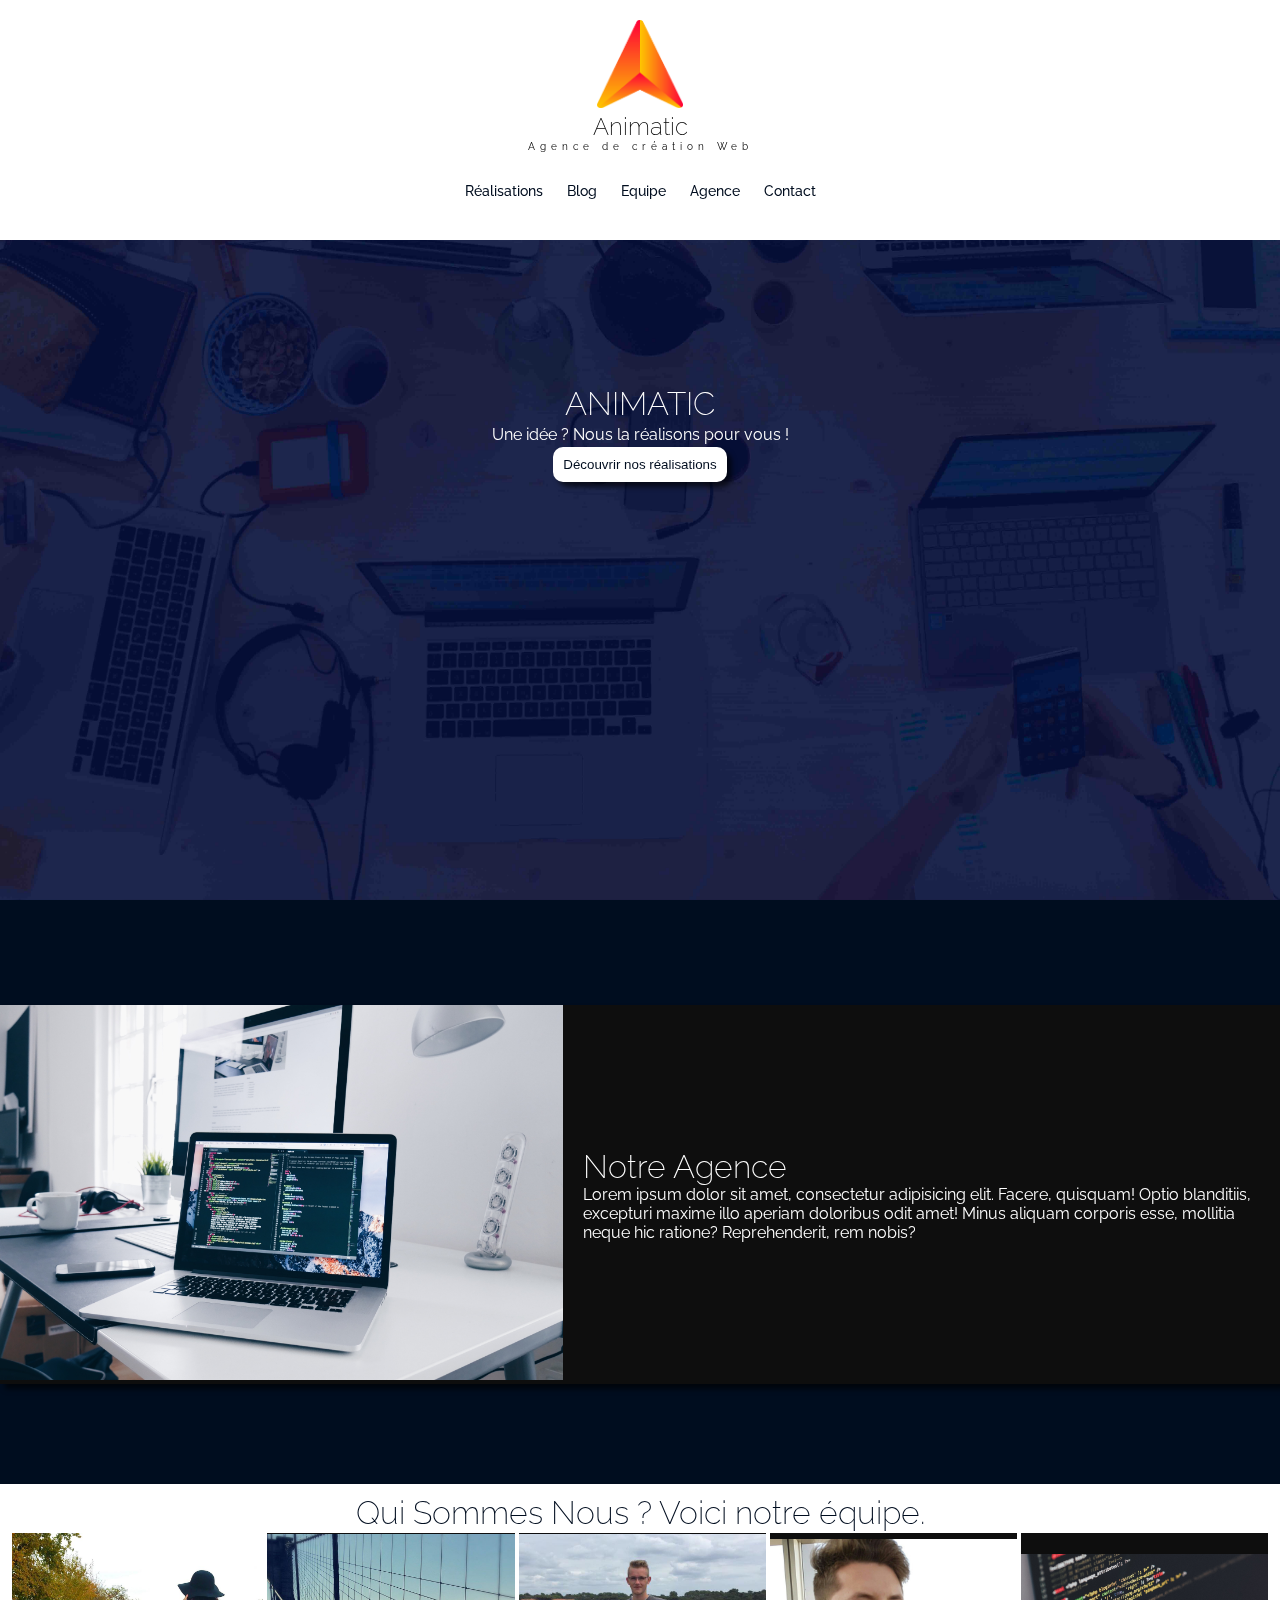
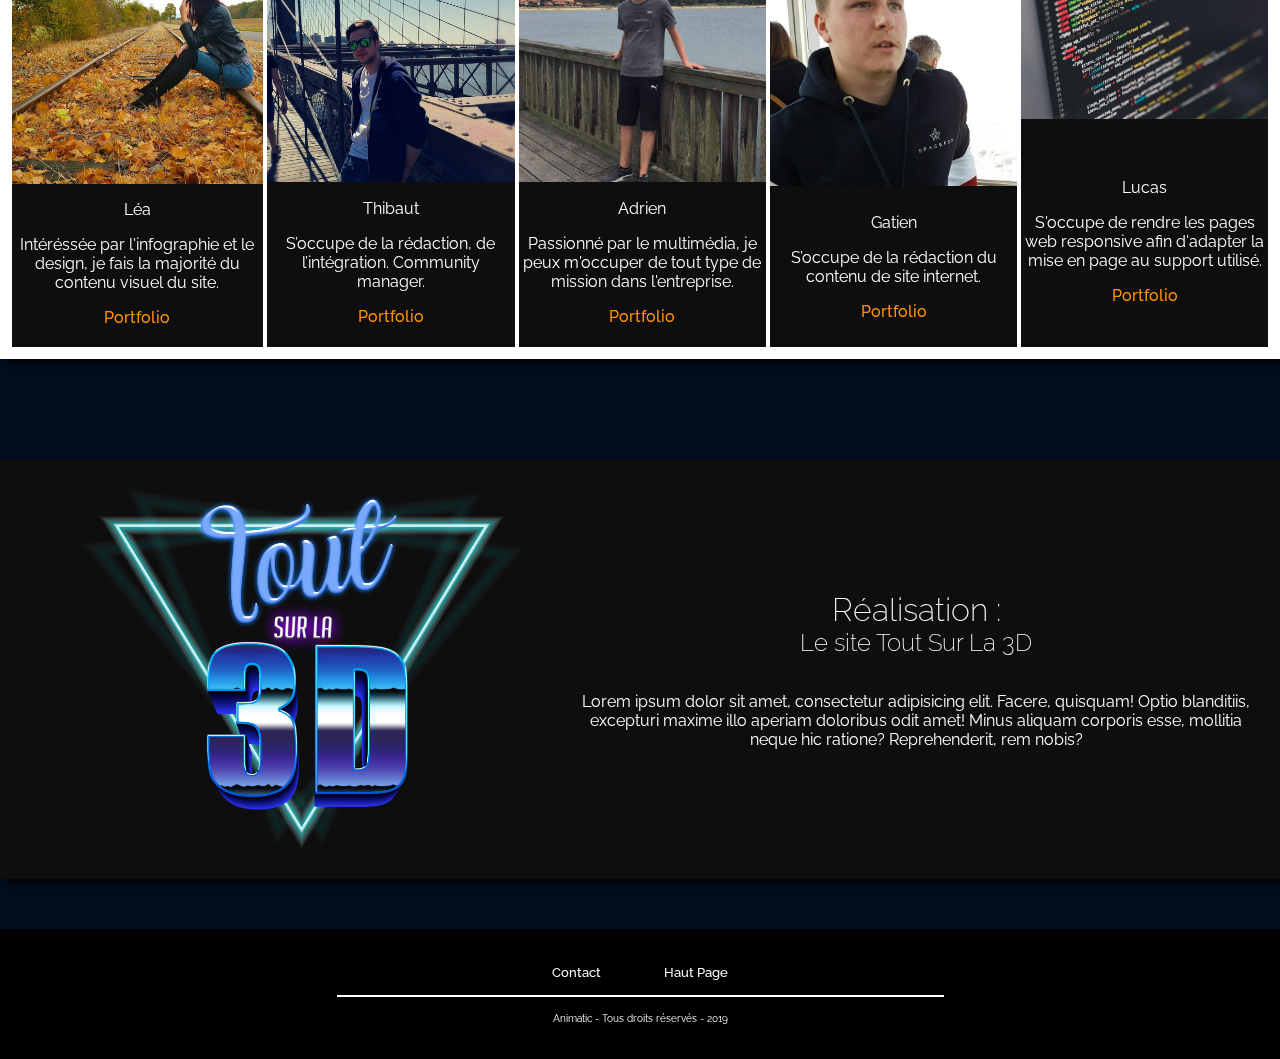
==== commit affbe165: "Add files via upload" ====
--- a/index.html
+++ b/index.html
@@ -1,132 +1,135 @@
-<!DOCTYPE html>
-<html lang="fr">
-<head>
-	<meta charset="utf-8">
-	<title>Animatic</title>
-	<link href="https://fonts.googleapis.com/css?family=Raleway:200,300,400,500,600,700,800,900&display=swap" rel="stylesheet">
-	<link rel="stylesheet" type="text/css" href="styles/style_accueil.css">
-	<link rel="stylesheet" media="screen and (min-width: 800px)" href="styles/ordi.css">
-
-	
-	<link rel="icon" type="image/png" href="img/favicon.png" />
-</head>
-
-<body>
-
-	<header id="haut">
-		<div class="menu">
-			<img src="img/favicon.png" alt="" style="width: 7%">
-			<h2>Animatic</h2>
-			<p>Agence de création Web</p>
-			<!-- MENU-->
-			<div class="menu">
-				<a href="pages/rea.html" class="">Réalisations</a>
-				<a href="pages/Blog.html" class="">Blog</a>
-				<a href="#Equipe" class="">Equipe</a>
-				<a href="#Agence" class="">Agence</a>
-			</div>
-			
-		</div>
-	</header>
-
-	<main>
-		<div class="intro">
-			<img src="img/bg2Mob.jpg" alt="bg" class="bg">
-			<img src="img/bg2.jpg" alt="bg" class="bg">
-			<div class="txt">
-				<h1 class="animatic">ANIMATIC</h1>
-				<p class="blur">Une idée ? Nous la réalisons pour vous !</p>
-				<a href="pages/rea.html"><button>Découvrir nos réalisations</button></a>
-				</a>
-			</div>
-		</div>
-
-		<!-- Agence -->
-		<div class="agence"  id="Agence">
-			<div class="flex">
-				<img src="img/agence.jpg" alt="" style="width: 100%">
-			</div>
-			<div>
-				<h1>Notre Agence</h1>
-				Lorem ipsum dolor sit amet, consectetur adipisicing elit. Facere, quisquam! Optio blanditiis, excepturi maxime illo aperiam doloribus odit amet! Minus aliquam corporis esse, mollitia neque hic ratione? Reprehenderit, rem nobis?
-			</div>
-
-		</div>
-
-		<!-- Equipe -->
-		<div class="equipe" id="Equipe">
-			<h1>Qui Sommes Nous ? Voici notre équipe.</h1>
-			<div class="grid">
-				<div class='pers a'>
-					<img src="img/pla.jpg" alt="" style="width: 100%" class="img">
-					<div class="nom">
-						<p >Léa</p>
-						<p class="description">Intéréssée par l'infographie et le design, je fais la majorité du contenu visuel du site.</p>
-						<a href="http://leaplatel.fr/index.html" target="_blank"> Portfolio</a>
-					</div>
-				</div>
-				<div class='pers2 b'>
-						<img src="img/ren.jpg" alt="" style="width: 100%" class="img">
-						<div class="nom">
-							<p >Thibaut</p>
-							<p class="description">S’occupe de la rédaction, de l’intégration. Community manager.</p>
-							<a href="https://thibautrenckly.wixsite.com/e-portfolio?fbclid=IwAR1gqrFFrlDiM1Jcx714K9PLHHfxvOCGFiwT_-rbm5-YkX8XJX8peLzqM1g" target="_blank"> Portfolio</a>
-						</div>
-				</div>
-				<div class='pers c'>
-					<img src="img/bes.jpg" alt="" style="width: 100%" class="img">
-					<div class="nom">
-						<p >Adrien</p>
-						<p class="description">Passionné par le multimédia, je peux m'occuper de tout type de mission dans l'entreprise.</p>
-						<a href="http://adrienbesnier.ovh/" target="_blank"> Portfolio</a>
-					</div>
-				</div>
-				<div class='pers2 d'>
-					<img src="img/gat.jpg" alt="" style="width: 100%" class="img">
-					<div class="nom">
-						<p >Gatien</p>
-						<p class="description">S’occupe de la rédaction du contenu de site internet.</p>
-						<a href="https://gatienlagrange.net" target="_blank"> Portfolio</a>
-					</div>
-				</div>
-				<div class='pers e'>
-						<img src="img/web.jpg" alt="" style="width: 100%" class="img">
-						<div class="nom">
-							<p >Lucas</p>
-							<p class="description">S'occupe de rendre les pages web responsive afin d'adapter la mise en page au support utilisé.</p>
-							<a href="" target="_blank"> Portfolio</a>
-						</div>
-				</div>
-			</div>
-		</div>
-
-		<div class="rea"  id="rea">
-				<div class="flex">
-					<a href="https://leeeea.github.io/Tout_Sur_La_3D/">
-					<img src="img/logo.png" alt="" style="width: 100%"></a>
-				</div>
-				<div>
-					<div><a href="pages/rea.html">
-						<h1>Réalisation :</h1>
-						<h2>Le site Tout Sur La 3D</h2></a>
-					</div>
-					
-					<p>Lorem ipsum dolor sit amet, consectetur adipisicing elit. Facere, quisquam! Optio blanditiis, excepturi maxime illo aperiam doloribus odit amet! Minus aliquam corporis esse, mollitia neque hic ratione? Reprehenderit, rem nobis?</p>
-				</div>
-	
-		</div>
-	</main>
-
-
-	<footer>
-		<a href="pages/Blog.html">Blog</a>
-		<a href="pages/Contact.html">Contact</a>
-		<a href="pages/Contact.html">Réalisation</a>
-		<a href="#haut">Haut Page</a>
-		<hr>
-		<br>
-		Animatic - Tous droits réservés - 2019
-	</footer>
-
-</body>
-</html>
+<!DOCTYPE html>
+<html lang="fr">
+<head>
+    <meta charset="UTF-8">
+    <meta name="viewport" content="width=device-width, initial-scale=1.0">
+    <meta http-equiv="X-UA-Compatible" content="ie=edge">
+    <link 
+    href="https://fonts.googleapis.com/css?family=Hind+
+    Madurai:400,600|Lora:400,400i,700,700i|Raleway:200,200i,300,300i,400,400i,600,700,800,900" 
+    rel="stylesheet">
+  
+    <link rel="stylesheet" href="styles/style.css">
+    <link rel="stylesheet" media="screen and (min-width: 800px)" href="styles/ordi.css">
+
+    <link rel="icon"  href="img/favicon.png" />   
+    <title>ANIMATIC</title>
+</head>
+<body>
+    <header id="haut">
+		<div class="menu">
+			<img src="img/favicon.png" alt="" style="width: 7%">
+			<h2>Animatic</h2>
+			<p>Agence de création Web</p>
+			<!-- MENU-->
+			<div class="menu">
+				<a href="pages/rea.html" class="">Réalisations</a>
+				<a href="pages/Blog.html" class="">Blog</a>
+				<a href="#Equipe" class="">Equipe</a>
+				<a href="#Agence" class="">Agence</a>
+				<a href="pages/Contact.html">Contact</a>
+
+			</div>
+			
+		</div>
+	</header>
+
+	<main>
+		<div class="intro">
+			<img src="img/bg2Mob.jpg" alt="bg" class="bg">
+			<img src="img/bg2.jpg" alt="bg" class="bg">
+			<div class="txt">
+				<h1 class="animatic">ANIMATIC</h1>
+				<p class="blur">Une idée ? Nous la réalisons pour vous !</p>
+				<a href="pages/rea.html"><button class="shadow">Découvrir nos réalisations</button></a>
+				</a>
+			</div>
+		</div>
+
+		<!-- Agence -->
+		<div class="agence shadow"  id="Agence">
+			<div class="flex">
+				<img src="img/agence.jpg" alt="" style="width: 100%">
+			</div>
+			<div>
+				<h1>Notre Agence</h1>
+				Lorem ipsum dolor sit amet, consectetur adipisicing elit. Facere, quisquam! Optio blanditiis, excepturi maxime illo aperiam doloribus odit amet! Minus aliquam corporis esse, mollitia neque hic ratione? Reprehenderit, rem nobis?
+			</div>
+
+		</div>
+
+		<!-- Equipe -->
+		<div class="equipe shadow" id="Equipe">
+			<h1>Qui Sommes Nous ? Voici notre équipe.</h1>
+			<div class="grid">
+				<div class='pers2 b'>
+						<img src="img/ren.jpg" alt="" style="width: 100%" class="img">
+						<div class="nom">
+							<p >Thibaut</p>
+							<p class="description">S’occupe de la rédaction, de l’intégration. Community manager.</p>
+							<a href="https://thibautrenckly.wixsite.com/e-portfolio?fbclid=IwAR1gqrFFrlDiM1Jcx714K9PLHHfxvOCGFiwT_-rbm5-YkX8XJX8peLzqM1g" target="_blank"> Portfolio</a>
+						</div>
+				</div>
+				<div class='pers a'>
+					<img src="img/pla.jpg" alt="" style="width: 100%" class="img">
+					<div class="nom">
+						<p >Léa</p>
+						<p class="description">Intéréssée par l'infographie et le design, je fais la majorité du contenu visuel du site.</p>
+						<a href="http://leaplatel.fr/index.html" target="_blank"> Portfolio</a>
+					</div>
+				</div>
+				
+				<div class='pers c'>
+					<img src="img/bes.jpg" alt="" style="width: 100%" class="img">
+					<div class="nom">
+						<p >Adrien</p>
+						<p class="description">Passionné par le multimédia, je peux m'occuper de tout type de mission dans l'entreprise.</p>
+						<a href="http://adrienbesnier.ovh/" target="_blank"> Portfolio</a>
+					</div>
+				</div>
+				<div class='pers2 d'>
+					<img src="img/gat.jpg" alt="" style="width: 100%" class="img">
+					<div class="nom">
+						<p >Gatien</p>
+						<p class="description">S’occupe de la rédaction du contenu de site internet.</p>
+						<a href="https://gatienlagrange.net" target="_blank"> Portfolio</a>
+					</div>
+				</div>
+				<div class='pers e'>
+						<img src="img/web.jpg" alt="" style="width: 100%" class="img">
+						<div class="nom">
+							<p >Lucas</p>
+							<p class="description">S'occupe de rendre les pages web responsive afin d'adapter la mise en page au support utilisé.</p>
+							<a href="" target="_blank"> Portfolio</a>
+						</div>
+				</div>
+			</div>
+		</div>
+
+		<div class="rea shadow"  id="rea">
+			<div>
+				<a href="https://leeeea.github.io/Tout_Sur_La_3D/">
+				<img src="img/logo.png" alt="" style="width: 100%"></a>
+			</div>
+			<div>
+				<div><a href="pages/rea.html">
+					<h1>Réalisation :</h1>
+					<h2>Le site Tout Sur La 3D</h2></a>
+				</div>
+					
+				<p>Lorem ipsum dolor sit amet, consectetur adipisicing elit. Facere, quisquam! Optio blanditiis, excepturi maxime illo aperiam doloribus odit amet! Minus aliquam corporis esse, mollitia neque hic ratione? Reprehenderit, rem nobis?</p>
+			</div>
+		</div>
+	</main>
+
+
+	<footer>
+		<a href="pages/Contact.html">Contact</a>
+		<a href="#haut">Haut Page</a>
+		<hr>
+		<br>
+		Animatic - Tous droits réservés - 2019
+	</footer>
+
+</body>
+</html>
--- a/styles/style.css
+++ b/styles/style.css
@@ -0,0 +1,263 @@
+html{
+    scroll-behavior: smooth;
+}
+body{
+    background: #000d1f;
+    margin: 0px;
+}
+* {
+    outline: 0;
+}
+
+.shadow{
+    box-shadow: 5px 5px 5px rgba(0, 0, 0, 0.616);
+}
+
+.bg{
+    position: fixed;
+    z-index: -1;
+    top:0px;
+    width: 100%;
+}
+.intro>img:nth-child(2){
+    display: none;
+}
+
+ @media screen and (min-width: 500px){
+    .intro>img:nth-child(2){
+        display: initial;
+    }
+ } 
+
+/* MENU */
+.menu{
+    background: white;
+    padding: 20px;
+    text-align: center;
+}
+.menu>p{
+    font-size: 10px;
+    margin: 0px 0px 10px 0px;
+    letter-spacing: 5px;
+    font-family: "Raleway";
+}
+h1{
+    font-family: "Raleway";
+    margin: 0px;
+    font-weight: 200;
+}
+h2{
+    font-family: "Raleway";
+    margin: 0px;
+    font-weight: 200;
+}
+.menu>a{
+    color: #000d1f;
+    text-decoration: none;
+    font-family: "Raleway";
+    font-weight: 500;
+    font-size: 14px;
+    padding: 0px;
+    margin: 5px;
+}
+a:hover{
+    color: #FFB800;
+    transition: 0.2s;
+}
+a{
+    margin: 0px;
+    color: white;
+    text-decoration: none;
+    font-family: "Raleway";
+    font-weight: 500;
+    padding: 0px;
+    margin: 10px;
+}
+
+/* MAIN */
+.bg{
+    height: 100%;
+}
+
+/* intro */
+.animatic{
+    animation: color 2s infinite alternate;
+}
+@keyframes color{
+    0%{
+        color: white;
+    }
+    100%{
+        color: #FFB800;
+    }
+}
+
+@keyframes blur{
+    3%{
+        opacity: 0;
+        letter-spacing: 5px;
+    }
+    20%{
+        opacity: 1;
+        letter-spacing: 0px;
+    }
+}
+.intro{
+    font-family: "Raleway";
+    color: white;
+    height: 400px;
+}
+
+.txt{
+    text-align: center;
+    padding: 10px;
+    margin: 15vh 0% 0px 0%;
+}
+.txt>p{
+    margin: 3px;
+    animation: blur 10s infinite;
+}
+button{
+    background: white;
+    color: #000d1f;
+    padding: 10px;
+    border: none;
+    margin: 0px 0px 10px 0px;
+    border-radius: 10px;
+}
+button:hover{
+    background: rgb(255, 145, 0);
+    color: white;
+    transform: scale(1.05);
+    transition: 0.4s;
+}
+
+/* equipe */
+.equipe{
+    background: white;
+    padding: 10px;
+    color: #000d1f;
+    font-family: "Raleway";
+    text-align: center;
+    margin-top: 100px;
+    margin-bottom: 100px;
+}
+.grid{
+    display: grid;
+    grid-template-columns: auto auto auto auto;
+    grid-template-rows: auto;
+    grid-template-areas: "b"" a ""c ""d"" e";
+}
+.a{
+    grid-area: a;
+}
+.b{
+    grid-area: b;
+}
+.c{
+    grid-area: c;
+}
+.d{
+    grid-area: d;
+}
+.e{
+    grid-area: e;}
+
+.pers{
+    display: grid;
+    grid-template-columns: auto auto;
+    grid-template-areas: "img nom";
+    align-items: center;
+    background: #0e0e0e;
+    margin: 2px;
+}
+.pers2{
+    display: grid;
+    grid-template-columns: auto auto;
+    grid-template-areas: "img nom";
+    align-items: center;
+    background: #0e0e0e;
+    margin: 2px;
+}
+.img{
+    grid-area: img;
+}
+.nom{
+    grid-area: nom;
+    color: white;
+    padding-bottom: 20px;
+}
+.nom>a{
+    color: rgb(255, 145, 0);
+}
+.nom>a:hover{
+    color: rgb(255, 196, 0);
+}
+/* agence */
+.agence{
+    background: #0e0e0e;
+    color: white;
+    font-family: "Raleway";
+    text-align: center;
+    display: grid;
+    grid-template-columns: auto;
+    align-items: center;
+    margin-bottom: 20px;
+}
+.agence>div:nth-child(2){
+    padding: 20px;
+
+}
+
+
+/* REA */
+.rea{
+    background: #0e0e0e;
+    color: white;
+    font-family: "Raleway";
+    text-align: center;
+    display: grid;
+    grid-template-columns: auto;
+    grid-template-rows: auto auto;
+    grid-template-areas: "img""txt";
+    align-items: center;
+    margin-bottom: 20px;
+    padding: 20px;
+}
+.rea>div:nth-child(1){
+    grid-area: img;
+}
+.rea>div:nth-child(2){
+    grid-area: txt;
+}
+
+/* FOOTER */
+
+footer{
+    background-color: black;
+    text-align: center;
+    padding: 35px;
+    font-family :'Raleway';
+    color: white;
+    font-size: 10px;
+    margin-top: 50px;
+}
+
+footer a{
+    text-decoration: none;
+    color: white;
+    font-size: 10pt;
+    margin: 30px;
+    font-weight: 500;
+}
+
+footer a:hover{
+    color: #FFB800;
+    transition-duration: 0.5s;
+}
+
+hr{
+    border: 1px solid white;
+    width: 50%;
+    margin-top: 15px;
+}--- a/styles/ordi.css
+++ b/styles/ordi.css
@@ -7,6 +7,15 @@
     grid-template-columns: auto auto;
     align-items: center;
     margin-bottom: 20px;
+}
+.menu>a{
+    margin: 0px;
+    color: #000d1f;
+    text-decoration: none;
+    font-family: "Raleway";
+    font-weight: 500;
+    padding: 0px;
+    margin: 10px;
 }
 
 .intro{
@@ -21,8 +30,7 @@
     grid-template-columns: auto auto;
     grid-template-areas: "img"" nom";
     align-items: center;
-    background: #0e0e0e;
-    margin: 2px;
+
 }
 
 .pers2{
@@ -30,8 +38,7 @@
     grid-template-columns: auto auto;
     grid-template-areas: "img ""nom";
     align-items: center;
-    background: #0e0e0e;
-    margin: 2px;
+ 
 }
 
 .grid{
@@ -40,9 +47,11 @@
     grid-template-rows: auto;
     grid-template-areas: "a b c d e";
 }
-.gridrea{
+
+
+.rea{
     display: grid;
-    grid-template-columns: auto auto;
-    grid-template-rows: auto;
-    grid-template-areas: "img ""p";
+    grid-template-columns: auto;
+    grid-template-rows: auto auto;
+    grid-template-areas: "img txt";  
 }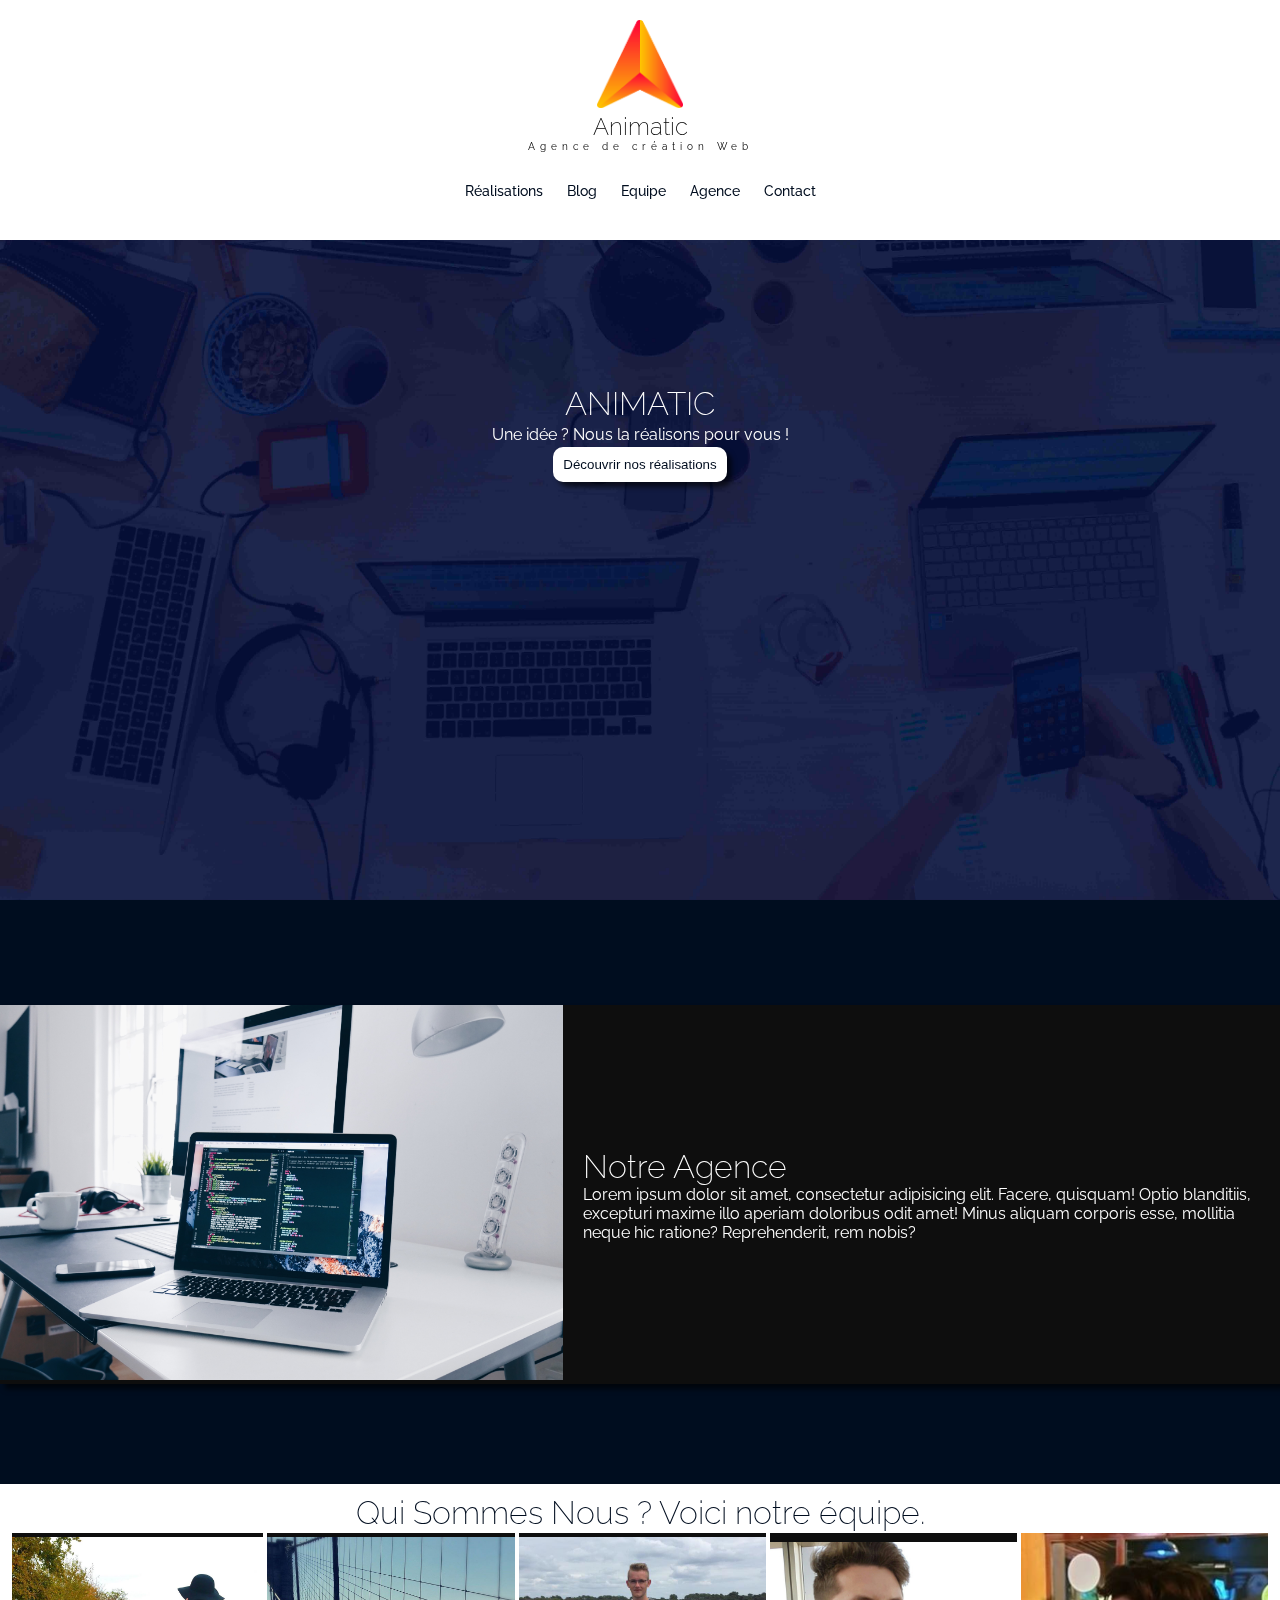
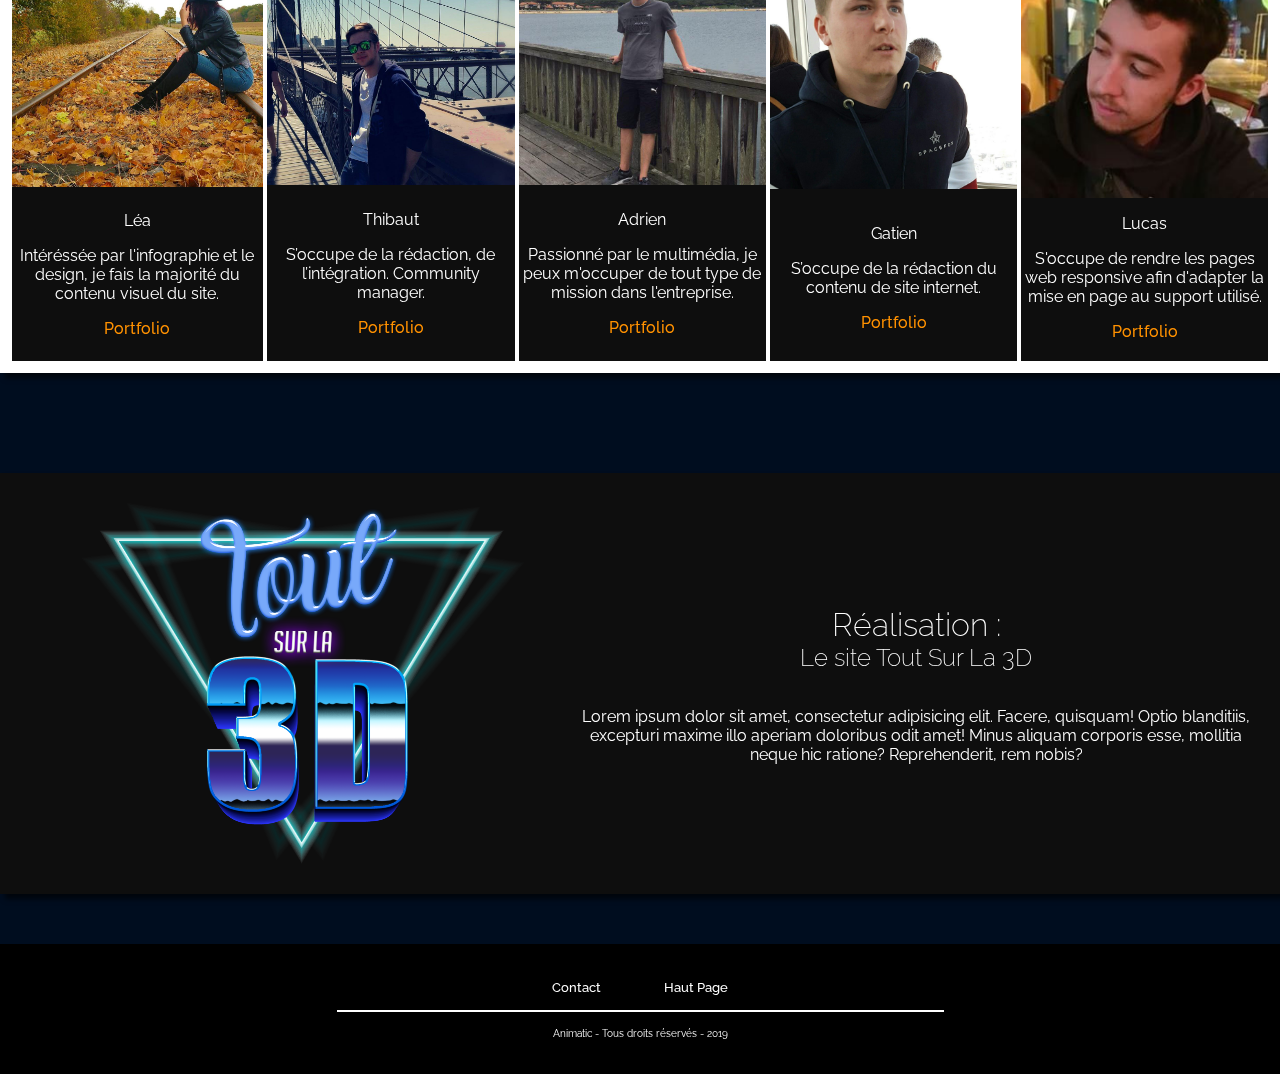
==== commit 4fec10b6: "Add files via upload" ====
--- a/index.html
+++ b/index.html
@@ -96,7 +96,7 @@
 					</div>
 				</div>
 				<div class='pers e'>
-						<img src="img/web.jpg" alt="" style="width: 100%" class="img">
+						<img src="img/pic.jpg" alt="" style="width: 100%" class="img">
 						<div class="nom">
 							<p >Lucas</p>
 							<p class="description">S'occupe de rendre les pages web responsive afin d'adapter la mise en page au support utilisé.</p>
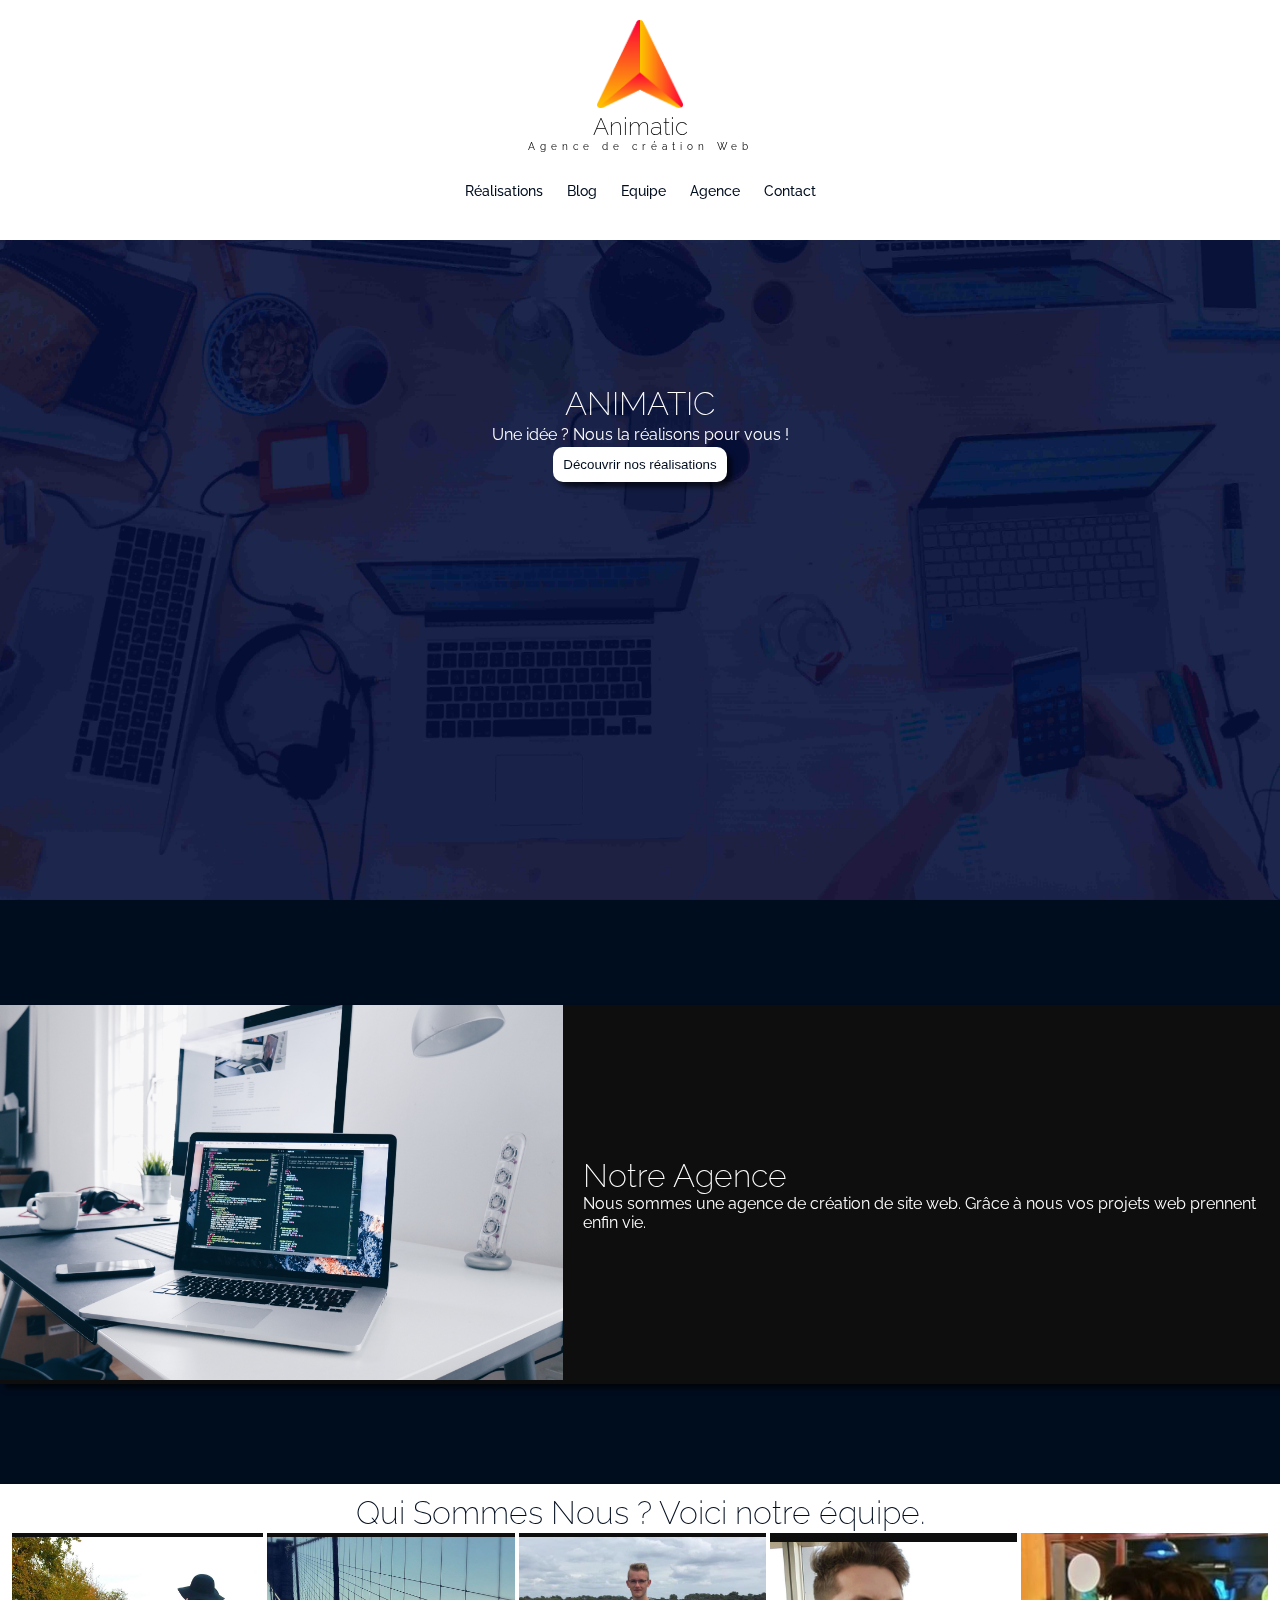
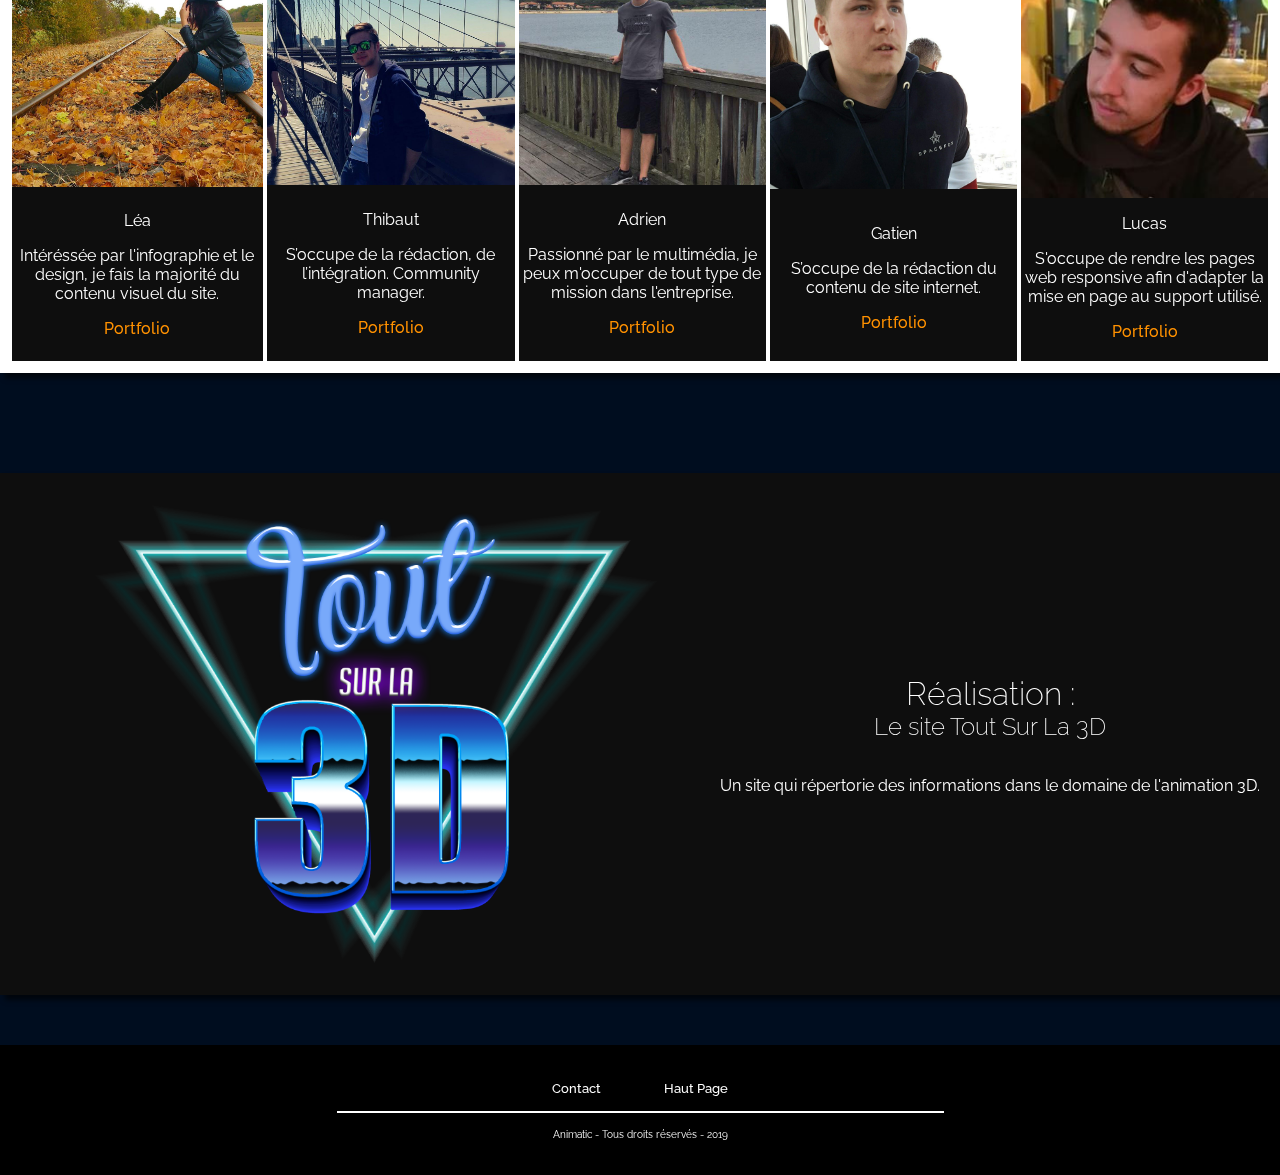
==== commit 801fd579: "Update index.html" ====
--- a/index.html
+++ b/index.html
@@ -53,7 +53,7 @@
 			</div>
 			<div>
 				<h1>Notre Agence</h1>
-				Lorem ipsum dolor sit amet, consectetur adipisicing elit. Facere, quisquam! Optio blanditiis, excepturi maxime illo aperiam doloribus odit amet! Minus aliquam corporis esse, mollitia neque hic ratione? Reprehenderit, rem nobis?
+				Nous sommes une agence de création de site web. Grâce à nous vos projets web prennent enfin vie. 
 			</div>
 
 		</div>
@@ -100,7 +100,7 @@
 						<div class="nom">
 							<p >Lucas</p>
 							<p class="description">S'occupe de rendre les pages web responsive afin d'adapter la mise en page au support utilisé.</p>
-							<a href="" target="_blank"> Portfolio</a>
+							<a href="https://lucas-picard.fr" target="_blank"> Portfolio</a>
 						</div>
 				</div>
 			</div>
@@ -117,7 +117,9 @@
 					<h2>Le site Tout Sur La 3D</h2></a>
 				</div>
 					
-				<p>Lorem ipsum dolor sit amet, consectetur adipisicing elit. Facere, quisquam! Optio blanditiis, excepturi maxime illo aperiam doloribus odit amet! Minus aliquam corporis esse, mollitia neque hic ratione? Reprehenderit, rem nobis?</p>
+				<p>
+					Un site qui répertorie des informations dans le domaine de l'animation 3D.
+				</p>
 			</div>
 		</div>
 	</main>
